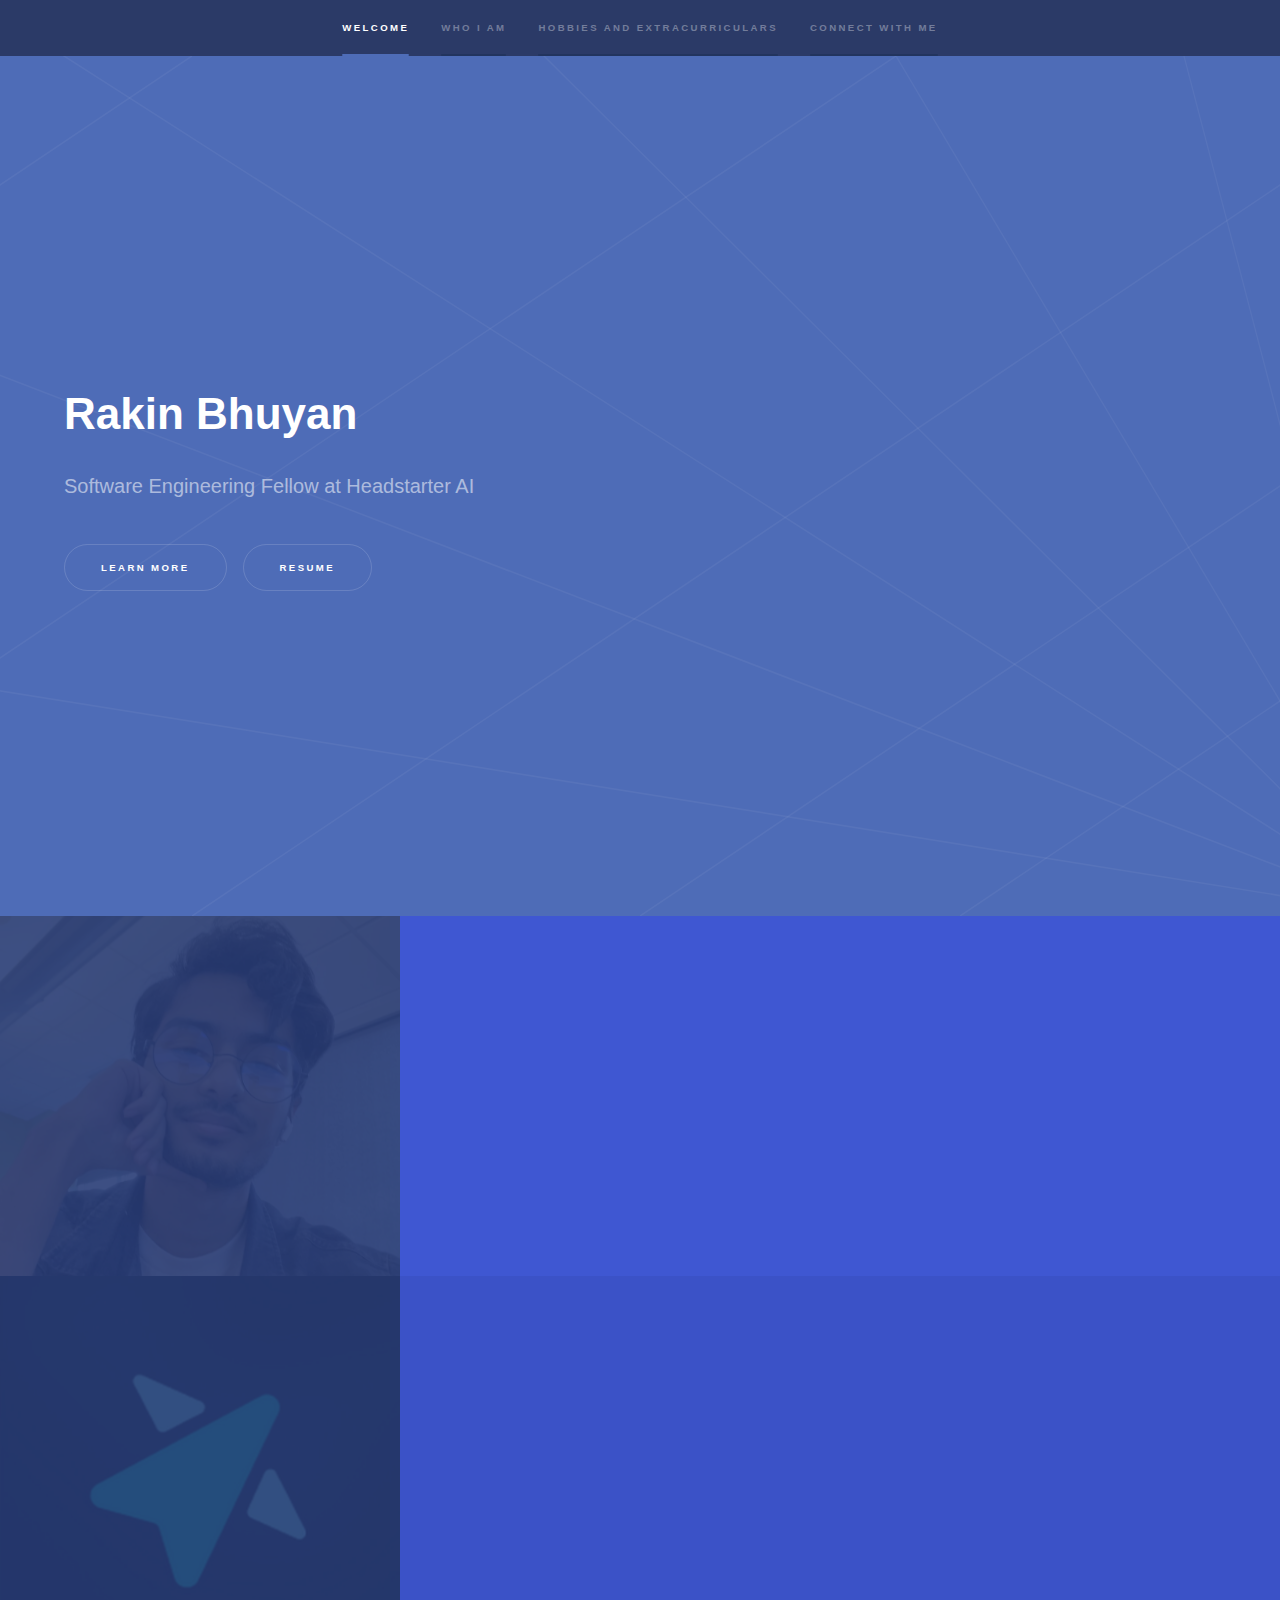
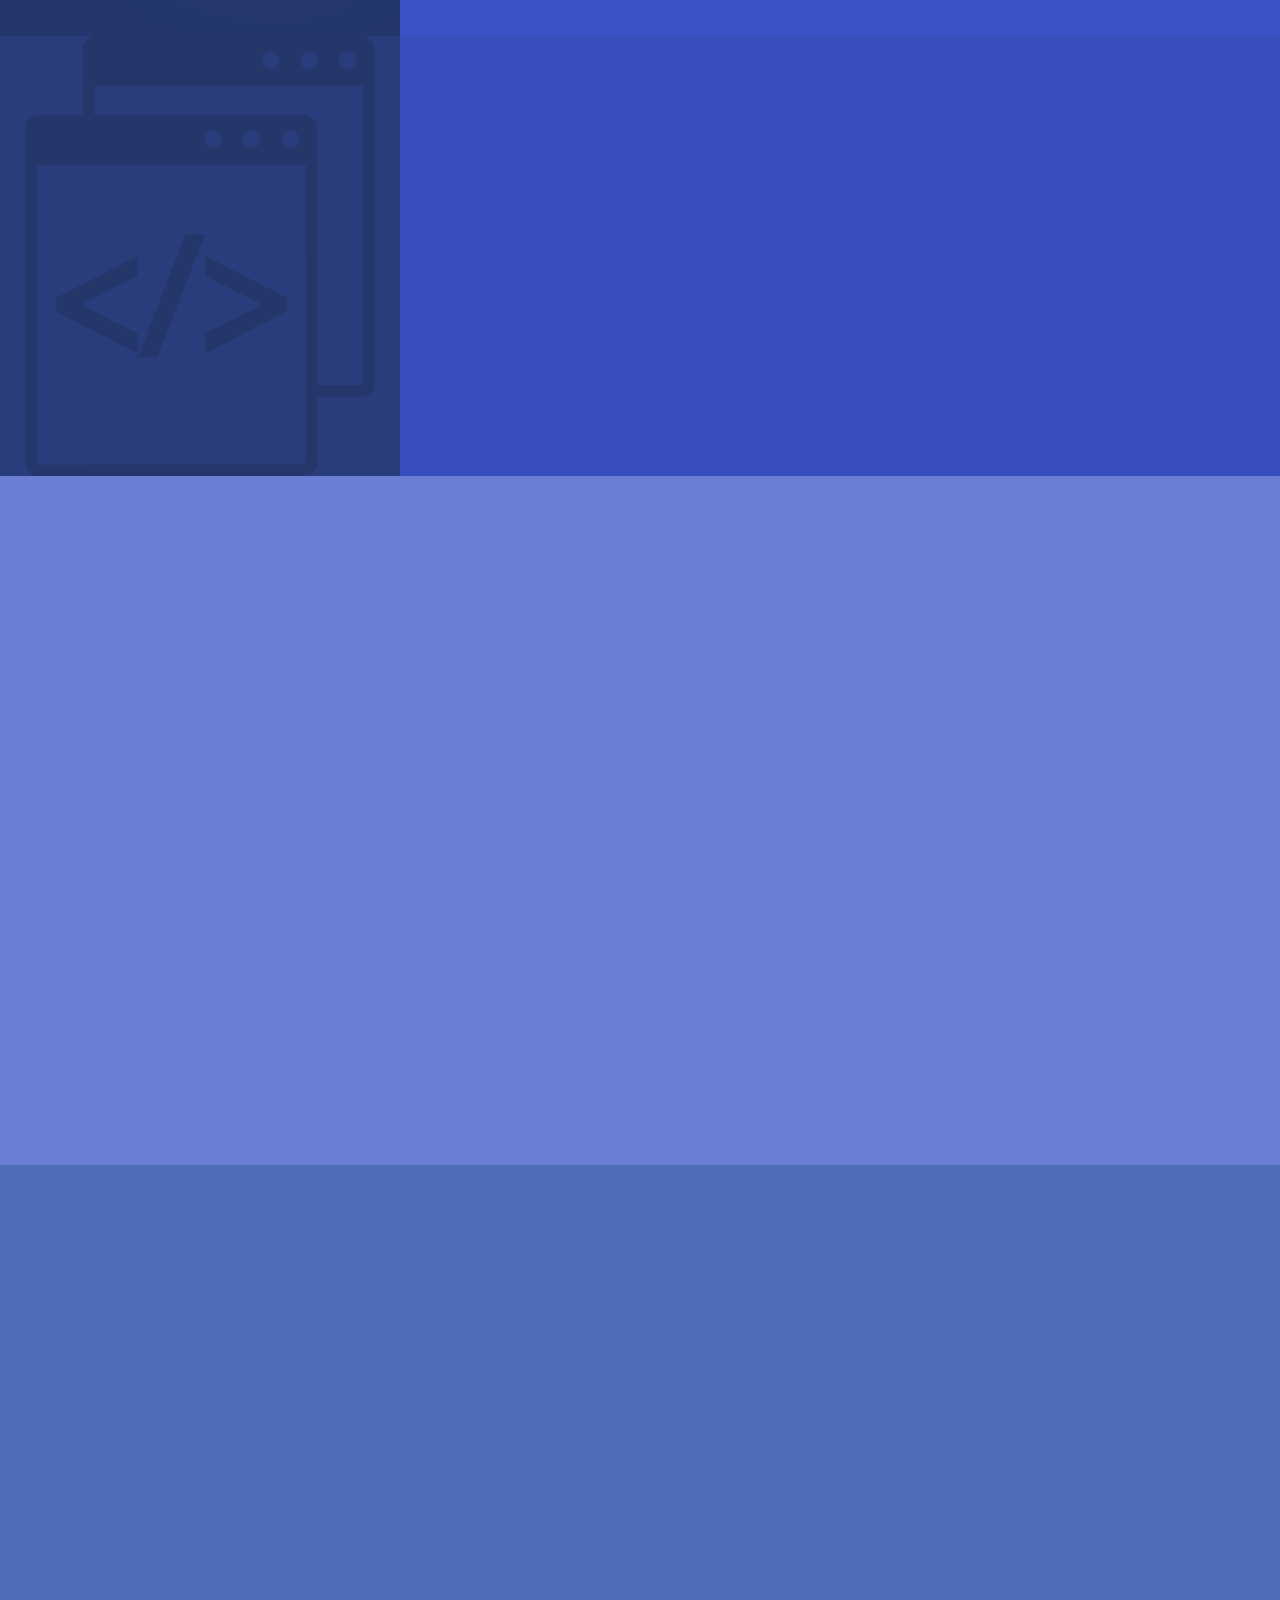
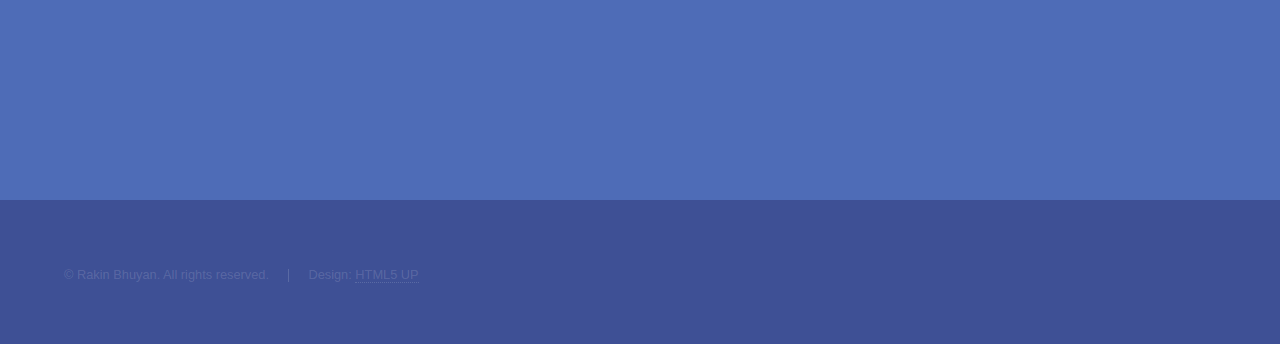
==== index.html @ 228405d5 "commit tools" ====
<!DOCTYPE HTML>
<!--
	Hyperspace by HTML5 UP
	html5up.net | @ajlkn
	Free for personal and commercial use under the CCA 3.0 license (html5up.net/license)
-->
<html>
	<head>
		<title>Rakin Bhuyan</title>
		<meta charset="utf-8" />
		<meta name="viewport" content="width=device-width, initial-scale=1, user-scalable=no" />
		<link rel="stylesheet" href="assets/css/main.css" />
		<noscript><link rel="stylesheet" href="assets/css/noscript.css" /></noscript>
	</head>
	<body class="is-preload">

		<!-- Sidebar -->
			<section id="sidebar">
				<div class="inner">
					<nav>
						<ul>
							<li><a href="#intro">Welcome</a></li>
							<li><a href="#one">Who I am</a></li>
							<li><a href="#two">Hobbies and Extracurriculars</a></li>
							<li><a href="#three">Connect with me</a></li>
						</ul>
					</nav>
				</div>
			</section>

		<!-- Wrapper -->
			<div id="wrapper">

				<!-- Intro -->
					<section id="intro" class="wrapper style1 fullscreen fade-up">
						<div class="inner">
							<h1>Rakin Bhuyan</h1>
							<p>Software Engineering Fellow at Headstarter AI</p>
							<ul class="actions">
								<li><a href="#one" class="button scrolly">Learn more</a></li>
								<li><a href="/assets/resume/Rakin A Bhuyan Resume.pdf" class="button" target="_blank">Resume</a></li>
							</ul>
						</div>
					</section>

				<!-- One -->
					<section id="one" class="wrapper style2 spotlights">
						<section>
							<a href="" class="image"><img src="images/pic01.jpg" alt="" data-position="center center" /></a>
							<div class="content">
								<div class="inner">
									<h2>Junior at the University of Alabama at Birmingham</h2>
									<p>A proud Blazer at UAB.</p>
									<ul class="actions">
										<li><a href="generic.html" class="button">Learn more</a></li>
									</ul>
								</div>
							</div>
						</section>
						<section>
							<a href="" class="image"><img src="images/pic02.jpg" alt="" data-position="top center" /></a>
							<div class="content">
								<div class="inner">
									<h2>Software Engineering Fellow at Headstarter AI</h2>
									<p>A fellowship where I am able to learn how to build my personal brand and let me build 5 AI based projects. By the end of the fellowship, I will have gotten at least 1000 users involved in my project.</p>
									<ul class="actions">
										<li><a href="generic.html" class="button">Learn more</a></li>
									</ul>
								</div>
							</div>
						</section>
						<section>
							<a href="" class="image"><img src="images/38787.png" alt="" data-position="top center" /></a>
							<div class="content">
								<div class="inner">
									<h2>Tools and Skills</h2>
									<p>Languages: Python, Java, Javascript, R, HTML, CSS, C</p>
									<p>Dev Tools: Github, Git, VSCode, BlueJ, Eclipse, Replit, Figma, Godaddy, Cloudflare, Firebase, Vite, Postman</p>
									<p>API's/Libraries: React.js, Next.js, Tensorflow, Pandas, Pytorch, Pygames</p>
									<ul class="actions">
										<li><a href="generic.html" class="button">Learn more</a></li>
									</ul>
								</div>
							</div>
						</section>
					</section>

				<!-- Two -->
					<section id="two" class="wrapper style3 fade-up">
						<div class="inner">
							<h2>Hobbies and Extracurriculars</h2>
							<div class="features">
								<section>
									<span class="icon solid major fa-code"></span>
									<h3>Association for Computer Machinery (ACM)</h3>
									<p>Joining this organization not only increased my network of people, but also gave rise to many oppurtunities at my university that I couldn't have gotten if I hadn't joined.</p>
								</section>
								<section>
									<span class="icon solid major fa-plane"></span>
									<h3>Around the World</h3>
									<p>I've been around the world. From California, to Kuwait in the Middle East. Travelling around the world is a wonderful experience. I was able to create so many cherrished memories</p>
								</section>
								<section>
									<span class="icon solid major fa-book"></span>
									<h3>Muslim Student Association (MSA)</h3>
									<p>Ever since I joined my university, I joined this club. It gave me a sense of security knowing that there is a community for my people. I was able to easily connect with my fellow muslims.</p>
								</section>
								<section>
									<span class="icon solid major fa-desktop"></span>
									<h3>Tech Enthusiast</h3>
									<p>I try to keep up to date to all tech related things. Whether it be the latest news or the newest gadgets I can learn about and get my hands on.</p>
								</section>
								
							</div>
						</div>
					</section>

				<!-- Three -->
					<section id="three" class="wrapper style1 fade-up">
						<div class="inner">
							<h2>Connect With Me!</h2>
							<p>Feel free to connect with me and shoot me a message. I am always welcome to talk to you. Who knows? We might work together someday.</p>
							<div class="split style1">
								<section>
									<form method="post" action="#">
										<div class="fields">
											<div class="field half">
												<label for="name">Name</label>
												<input type="text" name="name" id="name" />
											</div>
											<div class="field half">
												<label for="email">Email</label>
												<input type="text" name="email" id="email" />
											</div>
											<div class="field">
												<label for="message">Message</label>
												<textarea name="message" id="message" rows="5"></textarea>
											</div>
										</div>
										<ul class="actions">
											<li><a href="" id="sendEmailLink" class="button submit">Send Message</a></li>
										</ul>
									</form>
									<script>
										function sendEmail() {
											var name = document.getElementById('name').value;
											var email = document.getElementById('email').value;
											var message = document.getElementById('message').value;
										
											var mailtoLink = 'mailto:rakinabhuyan2004@gmail.com' +
												'?subject=' + encodeURIComponent('Message from ' + name) +
												'&body=' + encodeURIComponent('Name: ' + name + '\n' +
													'Email: ' + email + '\n\n' +
													'Message:\n' + message);
										
											var sendEmailLink = document.getElementById('sendEmailLink');
											sendEmailLink.setAttribute('href', mailtoLink);
											sendEmailLink.click();
										
											return false; // Prevent form submission
										}
										</script>
								</section>
								<section>
									<ul class="contact">
										<li>
											<h3>Email</h3>
											<a href="mailto:rakinabhuyan2004@gmail.com">rakinabhuyan2004@gmail.com</a>
										</li>
										<li>
											<h3>Phone</h3>
											<span>(315) 830-3946</span>
										</li>
										<li>
											<h3>Social</h3>
											<ul class="icons">
												<li><a href="https://github.com/RakinAB" class="icon brands fa-github"><span class="label">GitHub</span></a></li>
												<li><a href="https://www.instagram.com/rakin_ab/" class="icon brands fa-instagram"><span class="label">Instagram</span></a></li>
												<li><a href="www.linkedin.com/in/rakin-bhuyan-3a7b65241" class="icon brands fa-linkedin-in"><span class="label">LinkedIn</span></a></li>
											</ul>
										</li>
									</ul>
								</section>
							</div>
						</div>
					</section>

			</div>

		<!-- Footer -->
			<footer id="footer" class="wrapper style1-alt">
				<div class="inner">
					<ul class="menu">
						<li>&copy; Rakin Bhuyan. All rights reserved.</li><li>Design: <a href="http://html5up.net">HTML5 UP</a></li>
					</ul>
				</div>
			</footer>

		<!-- Scripts -->
			<script src="assets/js/jquery.min.js"></script>
			<script src="assets/js/jquery.scrollex.min.js"></script>
			<script src="assets/js/jquery.scrolly.min.js"></script>
			<script src="assets/js/browser.min.js"></script>
			<script src="assets/js/breakpoints.min.js"></script>
			<script src="assets/js/util.js"></script>
			<script src="assets/js/main.js"></script>

	</body>
</html>
---- assets/css/main.css ----
@import url(fontawesome-all.min.css);

/*
	Hyperspace by HTML5 UP
	html5up.net | @ajlkn
	Free for personal and commercial use under the CCA 3.0 license (html5up.net/license)
*/

html, body, div, span, applet, object,
iframe, h1, h2, h3, h4, h5, h6, p, blockquote,
pre, a, abbr, acronym, address, big, cite,
code, del, dfn, em, img, ins, kbd, q, s, samp,
small, strike, strong, sub, sup, tt, var, b,
u, i, center, dl, dt, dd, ol, ul, li, fieldset,
form, label, legend, table, caption, tbody,
tfoot, thead, tr, th, td, article, aside,
canvas, details, embed, figure, figcaption,
footer, header, hgroup, menu, nav, output, ruby,
section, summary, time, mark, audio, video {
	margin: 0;
	padding: 0;
	border: 0;
	font-size: 100%;
	font: inherit;
	vertical-align: baseline;}

article, aside, details, figcaption, figure,
footer, header, hgroup, menu, nav, section {
	display: block;}

body {
	line-height: 1;
}

ol, ul {
	list-style: none;
}

blockquote, q {
	quotes: none;
}

	blockquote:before, blockquote:after, q:before, q:after {
		content: '';
		content: none;
	}

table {
	border-collapse: collapse;
	border-spacing: 0;
}

body {
	-webkit-text-size-adjust: none;
}

mark {
	background-color: transparent;
	color: inherit;
}

input::-moz-focus-inner {
	border: 0;
	padding: 0;
}

input, select, textarea {
	-moz-appearance: none;
	-webkit-appearance: none;
	-ms-appearance: none;
	appearance: none;
}

/* Basic */

	@-ms-viewport {
		width: device-width;
	}

	body {
		-ms-overflow-style: scrollbar;
	}

	@media screen and (max-width: 480px) {

		html, body {
			min-width: 320px;
		}

	}

	html {
		box-sizing: border-box;
	}

	*, *:before, *:after {
		box-sizing: inherit;
	}

	body {
		background: #2b3a67;
	}

		body.is-preload *, body.is-preload *:before, body.is-preload *:after {
			-moz-animation: none !important;
			-webkit-animation: none !important;
			-ms-animation: none !important;
			animation: none !important;
			-moz-transition: none !important;
			-webkit-transition: none !important;
			-ms-transition: none !important;
			transition: none !important;
		}

/* Type */

	body, input, select, textarea {
		color: rgba(255, 255, 255, 0.55);
		font-family: Arial, Helvetica, sans-serif;
		font-size: 16.5pt;
		font-weight: normal;
		line-height: 1.75;
	}

		@media screen and (max-width: 1680px) {

			body, input, select, textarea {
				font-size: 13pt;
			}

		}

		@media screen and (max-width: 1280px) {

			body, input, select, textarea {
				font-size: 12pt;
			}

		}

		@media screen and (max-width: 360px) {

			body, input, select, textarea {
				font-size: 11pt;
			}

		}

	a {
		-moz-transition: color 0.2s ease, border-bottom-color 0.2s ease;
		-webkit-transition: color 0.2s ease, border-bottom-color 0.2s ease;
		-ms-transition: color 0.2s ease, border-bottom-color 0.2s ease;
		transition: color 0.2s ease, border-bottom-color 0.2s ease;
		border-bottom: dotted 1px rgba(255, 255, 255, 0.35);
		color: inherit;
		text-decoration: none;
	}

		a:hover {
			border-bottom-color: transparent;
			color: #ffffff;
		}

	strong, b {
		color: #ffffff;
		font-weight: bold;
	}

	em, i {
		font-style: italic;
	}

	p {
		margin: 0 0 2em 0;
	}

	h1, h2, h3, h4, h5, h6 {
		color: #ffffff;
		font-weight: bold;
		line-height: 1.5;
		margin: 0 0 0.5em 0;
	}

		h1 a, h2 a, h3 a, h4 a, h5 a, h6 a {
			color: inherit;
			text-decoration: none;
		}

	h1 {
		font-size: 2.75em;
	}

		h1.major {
			margin: 0 0 1.3em 0;
			position: relative;
			padding-bottom: 0.35em;
		}

			h1.major:after {
				background-image: -moz-linear-gradient(to right, #4e6cb7, #6b8ec7);
background-image: -webkit-linear-gradient(to right, #4e6cb7, #6b8ec7);
background-image: -ms-linear-gradient(to right, #4e6cb7, #6b8ec7);
background-image: linear-gradient(to right, #4e6cb7, #6b8ec7);

				-moz-transition: max-width 0.2s ease;
				-webkit-transition: max-width 0.2s ease;
				-ms-transition: max-width 0.2s ease;
				transition: max-width 0.2s ease;
				border-radius: 0.2em;
				bottom: 0;
				content: '';
				height: 0.05em;
				position: absolute;
				right: 0;
				width: 100%;
			}

	h2 {
		font-size: 1.75em;
	}

	h3 {
		font-size: 1.1em;
	}

	h4 {
		font-size: 1em;
	}

	h5 {
		font-size: 0.8em;
	}

	h6 {
		font-size: 0.6em;
	}

	@media screen and (max-width: 736px) {

		h1 {
			font-size: 2em;
		}

		h2 {
			font-size: 1.25em;
		}

		h3 {
			font-size: 1em;
		}

		h4 {
			font-size: 0.8em;
		}

		h5 {
			font-size: 0.6em;
		}

		h6 {
			font-size: 0.6em;
		}

	}

	sub {
		font-size: 0.8em;
		position: relative;
		top: 0.5em;
	}

	sup {
		font-size: 0.8em;
		position: relative;
		top: -0.5em;
	}

	blockquote {
		border-left: solid 4px rgba(255, 255, 255, 0.15);
		font-style: italic;
		margin: 0 0 2em 0;
		padding: 0.5em 0 0.5em 2em;
	}

	code {
		background: rgba(255, 255, 255, 0.05);
		border-radius: 0.25em;
		border: solid 1px rgba(255, 255, 255, 0.15);
		font-family: "Courier New", monospace;
		font-size: 0.9em;
		margin: 0 0.25em;
		padding: 0.25em 0.65em;
	}

	pre {
		-webkit-overflow-scrolling: touch;
		font-family: "Courier New", monospace;
		font-size: 0.9em;
		margin: 0 0 2em 0;
	}

		pre code {
			display: block;
			line-height: 1.75em;
			padding: 1em 1.5em;
			overflow-x: auto;
		}

	hr {
		border: 0;
		border-bottom: solid 1px rgba(255, 255, 255, 0.15);
		margin: 2em 0;
	}

		hr.major {
			margin: 3em 0;
		}

	.align-left {
		text-align: left;
	}

	.align-center {
		text-align: center;
	}

	.align-right {
		text-align: right;
	}

/* Row */

	.row {
		display: flex;
		flex-wrap: wrap;
		box-sizing: border-box;
		align-items: stretch;
	}

		.row > * {
			box-sizing: border-box;
		}

		.row.gtr-uniform > * > :last-child {
			margin-bottom: 0;
		}

		.row.aln-left {
			justify-content: flex-start;
		}

		.row.aln-center {
			justify-content: center;
		}

		.row.aln-right {
			justify-content: flex-end;
		}

		.row.aln-top {
			align-items: flex-start;
		}

		.row.aln-middle {
			align-items: center;
		}

		.row.aln-bottom {
			align-items: flex-end;
		}

		.row > .imp {
			order: -1;
		}

		.row > .col-1 {
			width: 8.33333%;
		}

		.row > .off-1 {
			margin-left: 8.33333%;
		}

		.row > .col-2 {
			width: 16.66667%;
		}

		.row > .off-2 {
			margin-left: 16.66667%;
		}

		.row > .col-3 {
			width: 25%;
		}

		.row > .off-3 {
			margin-left: 25%;
		}

		.row > .col-4 {
			width: 33.33333%;
		}

		.row > .off-4 {
			margin-left: 33.33333%;
		}

		.row > .col-5 {
			width: 41.66667%;
		}

		.row > .off-5 {
			margin-left: 41.66667%;
		}

		.row > .col-6 {
			width: 50%;
		}

		.row > .off-6 {
			margin-left: 50%;
		}

		.row > .col-7 {
			width: 58.33333%;
		}

		.row > .off-7 {
			margin-left: 58.33333%;
		}

		.row > .col-8 {
			width: 66.66667%;
		}

		.row > .off-8 {
			margin-left: 66.66667%;
		}

		.row > .col-9 {
			width: 75%;
		}

		.row > .off-9 {
			margin-left: 75%;
		}

		.row > .col-10 {
			width: 83.33333%;
		}

		.row > .off-10 {
			margin-left: 83.33333%;
		}

		.row > .col-11 {
			width: 91.66667%;
		}

		.row > .off-11 {
			margin-left: 91.66667%;
		}

		.row > .col-12 {
			width: 100%;
		}

		.row > .off-12 {
			margin-left: 100%;
		}

		.row.gtr-0 {
			margin-top: 0;
			margin-left: 0em;
		}

			.row.gtr-0 > * {
				padding: 0 0 0 0em;
			}

			.row.gtr-0.gtr-uniform {
				margin-top: 0em;
			}

				.row.gtr-0.gtr-uniform > * {
					padding-top: 0em;
				}

		.row.gtr-25 {
			margin-top: 0;
			margin-left: -0.375em;
		}

			.row.gtr-25 > * {
				padding: 0 0 0 0.375em;
			}

			.row.gtr-25.gtr-uniform {
				margin-top: -0.375em;
			}

				.row.gtr-25.gtr-uniform > * {
					padding-top: 0.375em;
				}

		.row.gtr-50 {
			margin-top: 0;
			margin-left: -0.75em;
		}

			.row.gtr-50 > * {
				padding: 0 0 0 0.75em;
			}

			.row.gtr-50.gtr-uniform {
				margin-top: -0.75em;
			}

				.row.gtr-50.gtr-uniform > * {
					padding-top: 0.75em;
				}

		.row {
			margin-top: 0;
			margin-left: -1.5em;
		}

			.row > * {
				padding: 0 0 0 1.5em;
			}

			.row.gtr-uniform {
				margin-top: -1.5em;
			}

				.row.gtr-uniform > * {
					padding-top: 1.5em;
				}

		.row.gtr-150 {
			margin-top: 0;
			margin-left: -2.25em;
		}

			.row.gtr-150 > * {
				padding: 0 0 0 2.25em;
			}

			.row.gtr-150.gtr-uniform {
				margin-top: -2.25em;
			}

				.row.gtr-150.gtr-uniform > * {
					padding-top: 2.25em;
				}

		.row.gtr-200 {
			margin-top: 0;
			margin-left: -3em;
		}

			.row.gtr-200 > * {
				padding: 0 0 0 3em;
			}

			.row.gtr-200.gtr-uniform {
				margin-top: -3em;
			}

				.row.gtr-200.gtr-uniform > * {
					padding-top: 3em;
				}

		@media screen and (max-width: 1680px) {

			.row {
				display: flex;
				flex-wrap: wrap;
				box-sizing: border-box;
				align-items: stretch;
			}

				.row > * {
					box-sizing: border-box;
				}

				.row.gtr-uniform > * > :last-child {
					margin-bottom: 0;
				}

				.row.aln-left {
					justify-content: flex-start;
				}

				.row.aln-center {
					justify-content: center;
				}

				.row.aln-right {
					justify-content: flex-end;
				}

				.row.aln-top {
					align-items: flex-start;
				}

				.row.aln-middle {
					align-items: center;
				}

				.row.aln-bottom {
					align-items: flex-end;
				}

				.row > .imp-xlarge {
					order: -1;
				}

				.row > .col-1-xlarge {
					width: 8.33333%;
				}

				.row > .off-1-xlarge {
					margin-left: 8.33333%;
				}

				.row > .col-2-xlarge {
					width: 16.66667%;
				}

				.row > .off-2-xlarge {
					margin-left: 16.66667%;
				}

				.row > .col-3-xlarge {
					width: 25%;
				}

				.row > .off-3-xlarge {
					margin-left: 25%;
				}

				.row > .col-4-xlarge {
					width: 33.33333%;
				}

				.row > .off-4-xlarge {
					margin-left: 33.33333%;
				}

				.row > .col-5-xlarge {
					width: 41.66667%;
				}

				.row > .off-5-xlarge {
					margin-left: 41.66667%;
				}

				.row > .col-6-xlarge {
					width: 50%;
				}

				.row > .off-6-xlarge {
					margin-left: 50%;
				}

				.row > .col-7-xlarge {
					width: 58.33333%;
				}

				.row > .off-7-xlarge {
					margin-left: 58.33333%;
				}

				.row > .col-8-xlarge {
					width: 66.66667%;
				}

				.row > .off-8-xlarge {
					margin-left: 66.66667%;
				}

				.row > .col-9-xlarge {
					width: 75%;
				}

				.row > .off-9-xlarge {
					margin-left: 75%;
				}

				.row > .col-10-xlarge {
					width: 83.33333%;
				}

				.row > .off-10-xlarge {
					margin-left: 83.33333%;
				}

				.row > .col-11-xlarge {
					width: 91.66667%;
				}

				.row > .off-11-xlarge {
					margin-left: 91.66667%;
				}

				.row > .col-12-xlarge {
					width: 100%;
				}

				.row > .off-12-xlarge {
					margin-left: 100%;
				}

				.row.gtr-0 {
					margin-top: 0;
					margin-left: 0em;
				}

					.row.gtr-0 > * {
						padding: 0 0 0 0em;
					}

					.row.gtr-0.gtr-uniform {
						margin-top: 0em;
					}

						.row.gtr-0.gtr-uniform > * {
							padding-top: 0em;
						}

				.row.gtr-25 {
					margin-top: 0;
					margin-left: -0.375em;
				}

					.row.gtr-25 > * {
						padding: 0 0 0 0.375em;
					}

					.row.gtr-25.gtr-uniform {
						margin-top: -0.375em;
					}

						.row.gtr-25.gtr-uniform > * {
							padding-top: 0.375em;
						}

				.row.gtr-50 {
					margin-top: 0;
					margin-left: -0.75em;
				}

					.row.gtr-50 > * {
						padding: 0 0 0 0.75em;
					}

					.row.gtr-50.gtr-uniform {
						margin-top: -0.75em;
					}

						.row.gtr-50.gtr-uniform > * {
							padding-top: 0.75em;
						}

				.row {
					margin-top: 0;
					margin-left: -1.5em;
				}

					.row > * {
						padding: 0 0 0 1.5em;
					}

					.row.gtr-uniform {
						margin-top: -1.5em;
					}

						.row.gtr-uniform > * {
							padding-top: 1.5em;
						}

				.row.gtr-150 {
					margin-top: 0;
					margin-left: -2.25em;
				}

					.row.gtr-150 > * {
						padding: 0 0 0 2.25em;
					}

					.row.gtr-150.gtr-uniform {
						margin-top: -2.25em;
					}

						.row.gtr-150.gtr-uniform > * {
							padding-top: 2.25em;
						}

				.row.gtr-200 {
					margin-top: 0;
					margin-left: -3em;
				}

					.row.gtr-200 > * {
						padding: 0 0 0 3em;
					}

					.row.gtr-200.gtr-uniform {
						margin-top: -3em;
					}

						.row.gtr-200.gtr-uniform > * {
							padding-top: 3em;
						}

		}

		@media screen and (max-width: 1280px) {

			.row {
				display: flex;
				flex-wrap: wrap;
				box-sizing: border-box;
				align-items: stretch;
			}

				.row > * {
					box-sizing: border-box;
				}

				.row.gtr-uniform > * > :last-child {
					margin-bottom: 0;
				}

				.row.aln-left {
					justify-content: flex-start;
				}

				.row.aln-center {
					justify-content: center;
				}

				.row.aln-right {
					justify-content: flex-end;
				}

				.row.aln-top {
					align-items: flex-start;
				}

				.row.aln-middle {
					align-items: center;
				}

				.row.aln-bottom {
					align-items: flex-end;
				}

				.row > .imp-large {
					order: -1;
				}

				.row > .col-1-large {
					width: 8.33333%;
				}

				.row > .off-1-large {
					margin-left: 8.33333%;
				}

				.row > .col-2-large {
					width: 16.66667%;
				}

				.row > .off-2-large {
					margin-left: 16.66667%;
				}

				.row > .col-3-large {
					width: 25%;
				}

				.row > .off-3-large {
					margin-left: 25%;
				}

				.row > .col-4-large {
					width: 33.33333%;
				}

				.row > .off-4-large {
					margin-left: 33.33333%;
				}

				.row > .col-5-large {
					width: 41.66667%;
				}

				.row > .off-5-large {
					margin-left: 41.66667%;
				}

				.row > .col-6-large {
					width: 50%;
				}

				.row > .off-6-large {
					margin-left: 50%;
				}

				.row > .col-7-large {
					width: 58.33333%;
				}

				.row > .off-7-large {
					margin-left: 58.33333%;
				}

				.row > .col-8-large {
					width: 66.66667%;
				}

				.row > .off-8-large {
					margin-left: 66.66667%;
				}

				.row > .col-9-large {
					width: 75%;
				}

				.row > .off-9-large {
					margin-left: 75%;
				}

				.row > .col-10-large {
					width: 83.33333%;
				}

				.row > .off-10-large {
					margin-left: 83.33333%;
				}

				.row > .col-11-large {
					width: 91.66667%;
				}

				.row > .off-11-large {
					margin-left: 91.66667%;
				}

				.row > .col-12-large {
					width: 100%;
				}

				.row > .off-12-large {
					margin-left: 100%;
				}

				.row.gtr-0 {
					margin-top: 0;
					margin-left: 0em;
				}

					.row.gtr-0 > * {
						padding: 0 0 0 0em;
					}

					.row.gtr-0.gtr-uniform {
						margin-top: 0em;
					}

						.row.gtr-0.gtr-uniform > * {
							padding-top: 0em;
						}

				.row.gtr-25 {
					margin-top: 0;
					margin-left: -0.375em;
				}

					.row.gtr-25 > * {
						padding: 0 0 0 0.375em;
					}

					.row.gtr-25.gtr-uniform {
						margin-top: -0.375em;
					}

						.row.gtr-25.gtr-uniform > * {
							padding-top: 0.375em;
						}

				.row.gtr-50 {
					margin-top: 0;
					margin-left: -0.75em;
				}

					.row.gtr-50 > * {
						padding: 0 0 0 0.75em;
					}

					.row.gtr-50.gtr-uniform {
						margin-top: -0.75em;
					}

						.row.gtr-50.gtr-uniform > * {
							padding-top: 0.75em;
						}

				.row {
					margin-top: 0;
					margin-left: -1.5em;
				}

					.row > * {
						padding: 0 0 0 1.5em;
					}

					.row.gtr-uniform {
						margin-top: -1.5em;
					}

						.row.gtr-uniform > * {
							padding-top: 1.5em;
						}

				.row.gtr-150 {
					margin-top: 0;
					margin-left: -2.25em;
				}

					.row.gtr-150 > * {
						padding: 0 0 0 2.25em;
					}

					.row.gtr-150.gtr-uniform {
						margin-top: -2.25em;
					}

						.row.gtr-150.gtr-uniform > * {
							padding-top: 2.25em;
						}

				.row.gtr-200 {
					margin-top: 0;
					margin-left: -3em;
				}

					.row.gtr-200 > * {
						padding: 0 0 0 3em;
					}

					.row.gtr-200.gtr-uniform {
						margin-top: -3em;
					}

						.row.gtr-200.gtr-uniform > * {
							padding-top: 3em;
						}

		}

		@media screen and (max-width: 980px) {

			.row {
				display: flex;
				flex-wrap: wrap;
				box-sizing: border-box;
				align-items: stretch;
			}

				.row > * {
					box-sizing: border-box;
				}

				.row.gtr-uniform > * > :last-child {
					margin-bottom: 0;
				}

				.row.aln-left {
					justify-content: flex-start;
				}

				.row.aln-center {
					justify-content: center;
				}

				.row.aln-right {
					justify-content: flex-end;
				}

				.row.aln-top {
					align-items: flex-start;
				}

				.row.aln-middle {
					align-items: center;
				}

				.row.aln-bottom {
					align-items: flex-end;
				}

				.row > .imp-medium {
					order: -1;
				}

				.row > .col-1-medium {
					width: 8.33333%;
				}

				.row > .off-1-medium {
					margin-left: 8.33333%;
				}

				.row > .col-2-medium {
					width: 16.66667%;
				}

				.row > .off-2-medium {
					margin-left: 16.66667%;
				}

				.row > .col-3-medium {
					width: 25%;
				}

				.row > .off-3-medium {
					margin-left: 25%;
				}

				.row > .col-4-medium {
					width: 33.33333%;
				}

				.row > .off-4-medium {
					margin-left: 33.33333%;
				}

				.row > .col-5-medium {
					width: 41.66667%;
				}

				.row > .off-5-medium {
					margin-left: 41.66667%;
				}

				.row > .col-6-medium {
					width: 50%;
				}

				.row > .off-6-medium {
					margin-left: 50%;
				}

				.row > .col-7-medium {
					width: 58.33333%;
				}

				.row > .off-7-medium {
					margin-left: 58.33333%;
				}

				.row > .col-8-medium {
					width: 66.66667%;
				}

				.row > .off-8-medium {
					margin-left: 66.66667%;
				}

				.row > .col-9-medium {
					width: 75%;
				}

				.row > .off-9-medium {
					margin-left: 75%;
				}

				.row > .col-10-medium {
					width: 83.33333%;
				}

				.row > .off-10-medium {
					margin-left: 83.33333%;
				}

				.row > .col-11-medium {
					width: 91.66667%;
				}

				.row > .off-11-medium {
					margin-left: 91.66667%;
				}

				.row > .col-12-medium {
					width: 100%;
				}

				.row > .off-12-medium {
					margin-left: 100%;
				}

				.row.gtr-0 {
					margin-top: 0;
					margin-left: 0em;
				}

					.row.gtr-0 > * {
						padding: 0 0 0 0em;
					}

					.row.gtr-0.gtr-uniform {
						margin-top: 0em;
					}

						.row.gtr-0.gtr-uniform > * {
							padding-top: 0em;
						}

				.row.gtr-25 {
					margin-top: 0;
					margin-left: -0.375em;
				}

					.row.gtr-25 > * {
						padding: 0 0 0 0.375em;
					}

					.row.gtr-25.gtr-uniform {
						margin-top: -0.375em;
					}

						.row.gtr-25.gtr-uniform > * {
							padding-top: 0.375em;
						}

				.row.gtr-50 {
					margin-top: 0;
					margin-left: -0.75em;
				}

					.row.gtr-50 > * {
						padding: 0 0 0 0.75em;
					}

					.row.gtr-50.gtr-uniform {
						margin-top: -0.75em;
					}

						.row.gtr-50.gtr-uniform > * {
							padding-top: 0.75em;
						}

				.row {
					margin-top: 0;
					margin-left: -1.5em;
				}

					.row > * {
						padding: 0 0 0 1.5em;
					}

					.row.gtr-uniform {
						margin-top: -1.5em;
					}

						.row.gtr-uniform > * {
							padding-top: 1.5em;
						}

				.row.gtr-150 {
					margin-top: 0;
					margin-left: -2.25em;
				}

					.row.gtr-150 > * {
						padding: 0 0 0 2.25em;
					}

					.row.gtr-150.gtr-uniform {
						margin-top: -2.25em;
					}

						.row.gtr-150.gtr-uniform > * {
							padding-top: 2.25em;
						}

				.row.gtr-200 {
					margin-top: 0;
					margin-left: -3em;
				}

					.row.gtr-200 > * {
						padding: 0 0 0 3em;
					}

					.row.gtr-200.gtr-uniform {
						margin-top: -3em;
					}

						.row.gtr-200.gtr-uniform > * {
							padding-top: 3em;
						}

		}

		@media screen and (max-width: 736px) {

			.row {
				display: flex;
				flex-wrap: wrap;
				box-sizing: border-box;
				align-items: stretch;
			}

				.row > * {
					box-sizing: border-box;
				}

				.row.gtr-uniform > * > :last-child {
					margin-bottom: 0;
				}

				.row.aln-left {
					justify-content: flex-start;
				}

				.row.aln-center {
					justify-content: center;
				}

				.row.aln-right {
					justify-content: flex-end;
				}

				.row.aln-top {
					align-items: flex-start;
				}

				.row.aln-middle {
					align-items: center;
				}

				.row.aln-bottom {
					align-items: flex-end;
				}

				.row > .imp-small {
					order: -1;
				}

				.row > .col-1-small {
					width: 8.33333%;
				}

				.row > .off-1-small {
					margin-left: 8.33333%;
				}

				.row > .col-2-small {
					width: 16.66667%;
				}

				.row > .off-2-small {
					margin-left: 16.66667%;
				}

				.row > .col-3-small {
					width: 25%;
				}

				.row > .off-3-small {
					margin-left: 25%;
				}

				.row > .col-4-small {
					width: 33.33333%;
				}

				.row > .off-4-small {
					margin-left: 33.33333%;
				}

				.row > .col-5-small {
					width: 41.66667%;
				}

				.row > .off-5-small {
					margin-left: 41.66667%;
				}

				.row > .col-6-small {
					width: 50%;
				}

				.row > .off-6-small {
					margin-left: 50%;
				}

				.row > .col-7-small {
					width: 58.33333%;
				}

				.row > .off-7-small {
					margin-left: 58.33333%;
				}

				.row > .col-8-small {
					width: 66.66667%;
				}

				.row > .off-8-small {
					margin-left: 66.66667%;
				}

				.row > .col-9-small {
					width: 75%;
				}

				.row > .off-9-small {
					margin-left: 75%;
				}

				.row > .col-10-small {
					width: 83.33333%;
				}

				.row > .off-10-small {
					margin-left: 83.33333%;
				}

				.row > .col-11-small {
					width: 91.66667%;
				}

				.row > .off-11-small {
					margin-left: 91.66667%;
				}

				.row > .col-12-small {
					width: 100%;
				}

				.row > .off-12-small {
					margin-left: 100%;
				}

				.row.gtr-0 {
					margin-top: 0;
					margin-left: 0em;
				}

					.row.gtr-0 > * {
						padding: 0 0 0 0em;
					}

					.row.gtr-0.gtr-uniform {
						margin-top: 0em;
					}

						.row.gtr-0.gtr-uniform > * {
							padding-top: 0em;
						}

				.row.gtr-25 {
					margin-top: 0;
					margin-left: -0.375em;
				}

					.row.gtr-25 > * {
						padding: 0 0 0 0.375em;
					}

					.row.gtr-25.gtr-uniform {
						margin-top: -0.375em;
					}

						.row.gtr-25.gtr-uniform > * {
							padding-top: 0.375em;
						}

				.row.gtr-50 {
					margin-top: 0;
					margin-left: -0.75em;
				}

					.row.gtr-50 > * {
						padding: 0 0 0 0.75em;
					}

					.row.gtr-50.gtr-uniform {
						margin-top: -0.75em;
					}

						.row.gtr-50.gtr-uniform > * {
							padding-top: 0.75em;
						}

				.row {
					margin-top: 0;
					margin-left: -1.5em;
				}

					.row > * {
						padding: 0 0 0 1.5em;
					}

					.row.gtr-uniform {
						margin-top: -1.5em;
					}

						.row.gtr-uniform > * {
							padding-top: 1.5em;
						}

				.row.gtr-150 {
					margin-top: 0;
					margin-left: -2.25em;
				}

					.row.gtr-150 > * {
						padding: 0 0 0 2.25em;
					}

					.row.gtr-150.gtr-uniform {
						margin-top: -2.25em;
					}

						.row.gtr-150.gtr-uniform > * {
							padding-top: 2.25em;
						}

				.row.gtr-200 {
					margin-top: 0;
					margin-left: -3em;
				}

					.row.gtr-200 > * {
						padding: 0 0 0 3em;
					}

					.row.gtr-200.gtr-uniform {
						margin-top: -3em;
					}

						.row.gtr-200.gtr-uniform > * {
							padding-top: 3em;
						}

		}

		@media screen and (max-width: 480px) {

			.row {
				display: flex;
				flex-wrap: wrap;
				box-sizing: border-box;
				align-items: stretch;
			}

				.row > * {
					box-sizing: border-box;
				}

				.row.gtr-uniform > * > :last-child {
					margin-bottom: 0;
				}

				.row.aln-left {
					justify-content: flex-start;
				}

				.row.aln-center {
					justify-content: center;
				}

				.row.aln-right {
					justify-content: flex-end;
				}

				.row.aln-top {
					align-items: flex-start;
				}

				.row.aln-middle {
					align-items: center;
				}

				.row.aln-bottom {
					align-items: flex-end;
				}

				.row > .imp-xsmall {
					order: -1;
				}

				.row > .col-1-xsmall {
					width: 8.33333%;
				}

				.row > .off-1-xsmall {
					margin-left: 8.33333%;
				}

				.row > .col-2-xsmall {
					width: 16.66667%;
				}

				.row > .off-2-xsmall {
					margin-left: 16.66667%;
				}

				.row > .col-3-xsmall {
					width: 25%;
				}

				.row > .off-3-xsmall {
					margin-left: 25%;
				}

				.row > .col-4-xsmall {
					width: 33.33333%;
				}

				.row > .off-4-xsmall {
					margin-left: 33.33333%;
				}

				.row > .col-5-xsmall {
					width: 41.66667%;
				}

				.row > .off-5-xsmall {
					margin-left: 41.66667%;
				}

				.row > .col-6-xsmall {
					width: 50%;
				}

				.row > .off-6-xsmall {
					margin-left: 50%;
				}

				.row > .col-7-xsmall {
					width: 58.33333%;
				}

				.row > .off-7-xsmall {
					margin-left: 58.33333%;
				}

				.row > .col-8-xsmall {
					width: 66.66667%;
				}

				.row > .off-8-xsmall {
					margin-left: 66.66667%;
				}

				.row > .col-9-xsmall {
					width: 75%;
				}

				.row > .off-9-xsmall {
					margin-left: 75%;
				}

				.row > .col-10-xsmall {
					width: 83.33333%;
				}

				.row > .off-10-xsmall {
					margin-left: 83.33333%;
				}

				.row > .col-11-xsmall {
					width: 91.66667%;
				}

				.row > .off-11-xsmall {
					margin-left: 91.66667%;
				}

				.row > .col-12-xsmall {
					width: 100%;
				}

				.row > .off-12-xsmall {
					margin-left: 100%;
				}

				.row.gtr-0 {
					margin-top: 0;
					margin-left: 0em;
				}

					.row.gtr-0 > * {
						padding: 0 0 0 0em;
					}

					.row.gtr-0.gtr-uniform {
						margin-top: 0em;
					}

						.row.gtr-0.gtr-uniform > * {
							padding-top: 0em;
						}

				.row.gtr-25 {
					margin-top: 0;
					margin-left: -0.375em;
				}

					.row.gtr-25 > * {
						padding: 0 0 0 0.375em;
					}

					.row.gtr-25.gtr-uniform {
						margin-top: -0.375em;
					}

						.row.gtr-25.gtr-uniform > * {
							padding-top: 0.375em;
						}

				.row.gtr-50 {
					margin-top: 0;
					margin-left: -0.75em;
				}

					.row.gtr-50 > * {
						padding: 0 0 0 0.75em;
					}

					.row.gtr-50.gtr-uniform {
						margin-top: -0.75em;
					}

						.row.gtr-50.gtr-uniform > * {
							padding-top: 0.75em;
						}

				.row {
					margin-top: 0;
					margin-left: -1.5em;
				}

					.row > * {
						padding: 0 0 0 1.5em;
					}

					.row.gtr-uniform {
						margin-top: -1.5em;
					}

						.row.gtr-uniform > * {
							padding-top: 1.5em;
						}

				.row.gtr-150 {
					margin-top: 0;
					margin-left: -2.25em;
				}

					.row.gtr-150 > * {
						padding: 0 0 0 2.25em;
					}

					.row.gtr-150.gtr-uniform {
						margin-top: -2.25em;
					}

						.row.gtr-150.gtr-uniform > * {
							padding-top: 2.25em;
						}

				.row.gtr-200 {
					margin-top: 0;
					margin-left: -3em;
				}

					.row.gtr-200 > * {
						padding: 0 0 0 3em;
					}

					.row.gtr-200.gtr-uniform {
						margin-top: -3em;
					}

						.row.gtr-200.gtr-uniform > * {
							padding-top: 3em;
						}

		}

/* Box */

	.box {
		border-radius: 0.25em;
		border: solid 1px rgba(255, 255, 255, 0.15);
		margin-bottom: 2em;
		padding: 1.5em;
	}

		.box > :last-child,
		.box > :last-child > :last-child,
		.box > :last-child > :last-child > :last-child {
			margin-bottom: 0;
		}

		.box.alt {
			border: 0;
			border-radius: 0;
			padding: 0;
		}

/* Button */

	input[type="submit"],
	input[type="reset"],
	input[type="button"],
	button,
	.button {
		-moz-appearance: none;
		-webkit-appearance: none;
		-ms-appearance: none;
		appearance: none;
		-moz-transition: border-color 0.2s ease;
		-webkit-transition: border-color 0.2s ease;
		-ms-transition: border-color 0.2s ease;
		transition: border-color 0.2s ease;
		background-color: transparent;
		border: solid 1px !important;
		border-color: rgba(255, 255, 255, 0.15) !important;
		border-radius: 3em;
		color: #ffffff !important;
		cursor: pointer;
		display: inline-block;
		font-size: 0.6em;
		font-weight: bold;
		height: calc(4.75em + 2px);
		letter-spacing: 0.25em;
		line-height: 4.75em;
		outline: 0;
		padding: 0 3.75em;
		position: relative;
		text-align: center;
		text-decoration: none;
		text-transform: uppercase;
		white-space: nowrap;
	}

		input[type="submit"]:after,
		input[type="reset"]:after,
		input[type="button"]:after,
		button:after,
		.button:after {
			-moz-transform: scale(0.25);
			-webkit-transform: scale(0.25);
			-ms-transform: scale(0.25);
			transform: scale(0.25);
			pointer-events: none;
			-moz-transition: opacity 0.2s ease, -moz-transform 0.2s ease;
			-webkit-transition: opacity 0.2s ease, -webkit-transform 0.2s ease;
			-ms-transition: opacity 0.2s ease, -ms-transform 0.2s ease;
			transition: opacity 0.2s ease, transform 0.2s ease;
			background: #ffffff;
			border-radius: 3em;
			content: '';
			height: 100%;
			left: 0;
			opacity: 0;
			position: absolute;
			top: 0;
			width: 100%;
		}

		input[type="submit"].icon:before,
		input[type="reset"].icon:before,
		input[type="button"].icon:before,
		button.icon:before,
		.button.icon:before {
			margin-right: 0.75em;
		}

		input[type="submit"].fit,
		input[type="reset"].fit,
		input[type="button"].fit,
		button.fit,
		.button.fit {
			width: 100%;
		}

		input[type="submit"].small,
		input[type="reset"].small,
		input[type="button"].small,
		button.small,
		.button.small {
			font-size: 0.4em;
		}

		input[type="submit"].large,
		input[type="reset"].large,
		input[type="button"].large,
		button.large,
		.button.large {
			font-size: 0.8em;
		}

		input[type="submit"].primary,
		input[type="reset"].primary,
		input[type="button"].primary,
		button.primary,
		.button.primary {
			background-color: #ffffff;
			color: #2b3a67 !important;
		}

			input[type="submit"].primary:after,
			input[type="reset"].primary:after,
			input[type="button"].primary:after,
			button.primary:after,
			.button.primary:after {
				display: none;
			}

		input[type="submit"].disabled, input[type="submit"]:disabled,
		input[type="reset"].disabled,
		input[type="reset"]:disabled,
		input[type="button"].disabled,
		input[type="button"]:disabled,
		button.disabled,
		button:disabled,
		.button.disabled,
		.button:disabled {
			cursor: default;
			opacity: 0.5;
			pointer-events: none;
		}

		input[type="submit"]:hover,
		input[type="reset"]:hover,
		input[type="button"]:hover,
		button:hover,
		.button:hover {
			border-color: rgba(255, 255, 255, 0.55) !important;
		}

			input[type="submit"]:hover:after,
			input[type="reset"]:hover:after,
			input[type="button"]:hover:after,
			button:hover:after,
			.button:hover:after {
				opacity: 0.05;
				-moz-transform: scale(1);
				-webkit-transform: scale(1);
				-ms-transform: scale(1);
				transform: scale(1);
			}

			input[type="submit"]:hover:active,
			input[type="reset"]:hover:active,
			input[type="button"]:hover:active,
			button:hover:active,
			.button:hover:active {
				border-color: #ffffff !important;
			}

				input[type="submit"]:hover:active:after,
				input[type="reset"]:hover:active:after,
				input[type="button"]:hover:active:after,
				button:hover:active:after,
				.button:hover:active:after {
					opacity: 0.1;
				}

/* Features */

	.features {
		display: -moz-flex;
		display: -webkit-flex;
		display: -ms-flex;
		display: flex;
		-moz-flex-wrap: wrap;
		-webkit-flex-wrap: wrap;
		-ms-flex-wrap: wrap;
		flex-wrap: wrap;
		border-radius: 0.25em;
		border: solid 1px rgba(255, 255, 255, 0.15);
		background: rgba(255, 255, 255, 0.05);
		margin: 0 0 2em 0;
	}

		.features section {
			padding: 3.5em 3em 1em 7em ;
			width: 50%;
			border-top: solid 1px rgba(255, 255, 255, 0.15);
			position: relative;
		}

			.features section:nth-child(-n + 2) {
				border-top-width: 0;
			}

			.features section:nth-child(2n) {
				border-left: solid 1px rgba(255, 255, 255, 0.15);
			}

			.features section .icon {
				-moz-transition: opacity 0.5s ease, -moz-transform 0.5s ease;
				-webkit-transition: opacity 0.5s ease, -webkit-transform 0.5s ease;
				-ms-transition: opacity 0.5s ease, -ms-transform 0.5s ease;
				transition: opacity 0.5s ease, transform 0.5s ease;
				-moz-transition-delay: 1s;
				-webkit-transition-delay: 1s;
				-ms-transition-delay: 1s;
				transition-delay: 1s;
				-moz-transform: scale(1);
				-webkit-transform: scale(1);
				-ms-transform: scale(1);
				transform: scale(1);
				position: absolute;
				left: 3em;
				top: 3em;
				opacity: 1;
			}

			.features section:nth-child(1) .icon {
				-moz-transition-delay: 0.15s;
				-webkit-transition-delay: 0.15s;
				-ms-transition-delay: 0.15s;
				transition-delay: 0.15s;
			}

			.features section:nth-child(2) .icon {
				-moz-transition-delay: 0.3s;
				-webkit-transition-delay: 0.3s;
				-ms-transition-delay: 0.3s;
				transition-delay: 0.3s;
			}

			.features section:nth-child(3) .icon {
				-moz-transition-delay: 0.45s;
				-webkit-transition-delay: 0.45s;
				-ms-transition-delay: 0.45s;
				transition-delay: 0.45s;
			}

			.features section:nth-child(4) .icon {
				-moz-transition-delay: 0.6s;
				-webkit-transition-delay: 0.6s;
				-ms-transition-delay: 0.6s;
				transition-delay: 0.6s;
			}

			.features section:nth-child(5) .icon {
				-moz-transition-delay: 0.75s;
				-webkit-transition-delay: 0.75s;
				-ms-transition-delay: 0.75s;
				transition-delay: 0.75s;
			}

			.features section:nth-child(6) .icon {
				-moz-transition-delay: 0.9s;
				-webkit-transition-delay: 0.9s;
				-ms-transition-delay: 0.9s;
				transition-delay: 0.9s;
			}

			.features section:nth-child(7) .icon {
				-moz-transition-delay: 1.05s;
				-webkit-transition-delay: 1.05s;
				-ms-transition-delay: 1.05s;
				transition-delay: 1.05s;
			}

			.features section:nth-child(8) .icon {
				-moz-transition-delay: 1.2s;
				-webkit-transition-delay: 1.2s;
				-ms-transition-delay: 1.2s;
				transition-delay: 1.2s;
			}

			.features section:nth-child(9) .icon {
				-moz-transition-delay: 1.35s;
				-webkit-transition-delay: 1.35s;
				-ms-transition-delay: 1.35s;
				transition-delay: 1.35s;
			}

			.features section:nth-child(10) .icon {
				-moz-transition-delay: 1.5s;
				-webkit-transition-delay: 1.5s;
				-ms-transition-delay: 1.5s;
				transition-delay: 1.5s;
			}

			.features section:nth-child(11) .icon {
				-moz-transition-delay: 1.65s;
				-webkit-transition-delay: 1.65s;
				-ms-transition-delay: 1.65s;
				transition-delay: 1.65s;
			}

			.features section:nth-child(12) .icon {
				-moz-transition-delay: 1.8s;
				-webkit-transition-delay: 1.8s;
				-ms-transition-delay: 1.8s;
				transition-delay: 1.8s;
			}

			.features section:nth-child(13) .icon {
				-moz-transition-delay: 1.95s;
				-webkit-transition-delay: 1.95s;
				-ms-transition-delay: 1.95s;
				transition-delay: 1.95s;
			}

			.features section:nth-child(14) .icon {
				-moz-transition-delay: 2.1s;
				-webkit-transition-delay: 2.1s;
				-ms-transition-delay: 2.1s;
				transition-delay: 2.1s;
			}

			.features section:nth-child(15) .icon {
				-moz-transition-delay: 2.25s;
				-webkit-transition-delay: 2.25s;
				-ms-transition-delay: 2.25s;
				transition-delay: 2.25s;
			}

			.features section:nth-child(16) .icon {
				-moz-transition-delay: 2.4s;
				-webkit-transition-delay: 2.4s;
				-ms-transition-delay: 2.4s;
				transition-delay: 2.4s;
			}

			.features section:nth-child(17) .icon {
				-moz-transition-delay: 2.55s;
				-webkit-transition-delay: 2.55s;
				-ms-transition-delay: 2.55s;
				transition-delay: 2.55s;
			}

			.features section:nth-child(18) .icon {
				-moz-transition-delay: 2.7s;
				-webkit-transition-delay: 2.7s;
				-ms-transition-delay: 2.7s;
				transition-delay: 2.7s;
			}

			.features section:nth-child(19) .icon {
				-moz-transition-delay: 2.85s;
				-webkit-transition-delay: 2.85s;
				-ms-transition-delay: 2.85s;
				transition-delay: 2.85s;
			}

			.features section:nth-child(20) .icon {
				-moz-transition-delay: 3s;
				-webkit-transition-delay: 3s;
				-ms-transition-delay: 3s;
				transition-delay: 3s;
			}

		.features.inactive section .icon {
			-moz-transform: scale(0.5);
			-webkit-transform: scale(0.5);
			-ms-transform: scale(0.5);
			transform: scale(0.5);
			opacity: 0;
		}

		@media screen and (max-width: 980px) {

			.features {
				display: block;
			}

				.features section {
					border-top-width: 1px !important;
					border-left-width: 0 !important;
					width: 100%;
				}

					.features section:first-child {
						border-top-width: 0 !important;
					}

		}

		@media screen and (max-width: 736px) {

			.features section {
				padding: 2.5em 1.5em 0.1em 5.5em ;
			}

				.features section .icon {
					left: 1.5em;
					top: 2em;
				}

		}

		@media screen and (max-width: 480px) {

			.features section {
				padding: 2em 1.5em 0.1em 1.5em ;
			}

				.features section .icon {
					left: 0;
					position: relative;
					top: 0;
				}

		}

/* Form */

	form {
		margin: 0 0 2em 0;
	}

		form > :last-child {
			margin-bottom: 0;
		}

		form > .fields {
			display: -moz-flex;
			display: -webkit-flex;
			display: -ms-flex;
			display: flex;
			-moz-flex-wrap: wrap;
			-webkit-flex-wrap: wrap;
			-ms-flex-wrap: wrap;
			flex-wrap: wrap;
			width: calc(100% + 3em);
			margin: -1.5em 0 2em -1.5em;
		}

			form > .fields > .field {
				-moz-flex-grow: 0;
				-webkit-flex-grow: 0;
				-ms-flex-grow: 0;
				flex-grow: 0;
				-moz-flex-shrink: 0;
				-webkit-flex-shrink: 0;
				-ms-flex-shrink: 0;
				flex-shrink: 0;
				padding: 1.5em 0 0 1.5em;
				width: calc(100% - 1.5em);
			}

				form > .fields > .field.half {
					width: calc(50% - 0.75em);
				}

				form > .fields > .field.third {
					width: calc(100%/3 - 0.5em);
				}

				form > .fields > .field.quarter {
					width: calc(25% - 0.375em);
				}

		@media screen and (max-width: 480px) {

			form > .fields {
				width: calc(100% + 3em);
				margin: -1.5em 0 2em -1.5em;
			}

				form > .fields > .field {
					padding: 1.5em 0 0 1.5em;
					width: calc(100% - 1.5em);
				}

					form > .fields > .field.half {
						width: calc(100% - 1.5em);
					}

					form > .fields > .field.third {
						width: calc(100% - 1.5em);
					}

					form > .fields > .field.quarter {
						width: calc(100% - 1.5em);
					}

		}

	label {
		color: #ffffff;
		font-weight: bold;
		line-height: 1.5;
		margin: 0 0 0.7em 0;
		display: block;
		font-size: 1.1em;
	}

	input[type="text"],
	input[type="password"],
	input[type="email"],
	input[type="tel"],
	select,
	textarea {
		-moz-appearance: none;
		-webkit-appearance: none;
		-ms-appearance: none;
		appearance: none;
		background: rgba(255, 255, 255, 0.05);
		border-radius: 0.25em;
		border: none;
		border: solid 1px rgba(255, 255, 255, 0.15);
		color: inherit;
		display: block;
		outline: 0;
		padding: 0 1em;
		text-decoration: none;
		width: 100%;
	}

		input[type="text"]:invalid,
		input[type="password"]:invalid,
		input[type="email"]:invalid,
		input[type="tel"]:invalid,
		select:invalid,
		textarea:invalid {
			box-shadow: none;
		}

		input[type="text"]:focus,
		input[type="password"]:focus,
		input[type="email"]:focus,
		input[type="tel"]:focus,
		select:focus,
		textarea:focus {
			border-color: #ffffff;
			box-shadow: 0 0 0 1px #ffffff;
		}

	select {
		background-image: url("data:image/svg+xml;charset=utf8,%3Csvg xmlns='http://www.w3.org/2000/svg' width='40' height='40' preserveAspectRatio='none' viewBox='0 0 40 40'%3E%3Cpath d='M9.4,12.3l10.4,10.4l10.4-10.4c0.2-0.2,0.5-0.4,0.9-0.4c0.3,0,0.6,0.1,0.9,0.4l3.3,3.3c0.2,0.2,0.4,0.5,0.4,0.9 c0,0.4-0.1,0.6-0.4,0.9L20.7,31.9c-0.2,0.2-0.5,0.4-0.9,0.4c-0.3,0-0.6-0.1-0.9-0.4L4.3,17.3c-0.2-0.2-0.4-0.5-0.4-0.9 c0-0.4,0.1-0.6,0.4-0.9l3.3-3.3c0.2-0.2,0.5-0.4,0.9-0.4S9.1,12.1,9.4,12.3z' fill='rgba(255, 255, 255, 0.15)' /%3E%3C/svg%3E");
		background-size: 1.25rem;
		background-repeat: no-repeat;
		background-position: calc(100% - 1rem) center;
		height: 2.75em;
		padding-right: 2.75em;
		text-overflow: ellipsis;
	}

		select option {
			color: #ffffff;
			background: #283a75; /* Dark blue */
		}

		select:focus::-ms-value {
			background-color: transparent;
		}

		select::-ms-expand {
			display: none;
		}

	input[type="text"],
	input[type="password"],
	input[type="email"],
	select {
		height: 2.75em;
	}

	textarea {
		padding: 0.75em 1em;
	}

		body.is-ie textarea {
			min-height: 10em;
		}

	input[type="checkbox"],
	input[type="radio"] {
		-moz-appearance: none;
		-webkit-appearance: none;
		-ms-appearance: none;
		appearance: none;
		display: block;
		float: left;
		margin-right: -2em;
		opacity: 0;
		width: 1em;
		z-index: -1;
	}

		input[type="checkbox"] + label,
		input[type="radio"] + label {
			text-decoration: none;
			color: rgba(255, 255, 255, 0.55);
			cursor: pointer;
			display: inline-block;
			font-size: 1em;
			font-weight: normal;
			padding-left: 2.4em;
			padding-right: 0.75em;
			position: relative;
		}

			input[type="checkbox"] + label:before,
			input[type="radio"] + label:before {
				-moz-osx-font-smoothing: grayscale;
				-webkit-font-smoothing: antialiased;
				display: inline-block;
				font-style: normal;
				font-variant: normal;
				text-rendering: auto;
				line-height: 1;
				text-transform: none !important;
				font-family: 'Font Awesome 5 Free';
				font-weight: 900;
			}

			input[type="checkbox"] + label:before,
			input[type="radio"] + label:before {
				background: rgba(255, 255, 255, 0.05);
				border-radius: 0.25em;
				border: solid 1px rgba(255, 255, 255, 0.15);
				content: '';
				display: inline-block;
				font-size: 0.8em;
				height: 2.0625em;
				left: 0;
				line-height: 2.0625em;
				position: absolute;
				text-align: center;
				top: 0;
				width: 2.0625em;
			}

		input[type="checkbox"]:checked + label:before,
		input[type="radio"]:checked + label:before {
			background: #ffffff;
			border-color: #ffffff;
			color: #4883f1;
			content: '\f00c';
		}

		input[type="checkbox"]:focus + label:before,
		input[type="radio"]:focus + label:before {
			border-color: #ffffff;
			box-shadow: 0 0 0 1px #ffffff;
		}

	input[type="checkbox"] + label:before {
		border-radius: 0.25em;
	}

	input[type="radio"] + label:before {
		border-radius: 100%;
	}

	::-webkit-input-placeholder {
		color: rgba(255, 255, 255, 0.35) !important;
		opacity: 1.0;
	}

	:-moz-placeholder {
		color: rgba(255, 255, 255, 0.35) !important;
		opacity: 1.0;
	}

	::-moz-placeholder {
		color: rgba(255, 255, 255, 0.35) !important;
		opacity: 1.0;
	}

	:-ms-input-placeholder {
		color: rgba(255, 255, 255, 0.35) !important;
		opacity: 1.0;
	}

/* Icon */

	.icon {
		text-decoration: none;
		border-bottom: none;
		position: relative;
	}

		.icon:before {
			-moz-osx-font-smoothing: grayscale;
			-webkit-font-smoothing: antialiased;
			display: inline-block;
			font-style: normal;
			font-variant: normal;
			text-rendering: auto;
			line-height: 1;
			text-transform: none !important;
			font-family: 'Font Awesome 5 Free';
			font-weight: 400;
		}

		.icon > .label {
			display: none;
		}

		.icon:before {
			line-height: inherit;
		}

		.icon.solid:before {
			font-weight: 900;
		}

		.icon.brands:before {
			font-family: 'Font Awesome 5 Brands';
		}

		.icon.major {
			width: 2.5em;
			height: 2.5em;
			display: block;
			background: #ffffff;
			border-radius: 100%;
			color: #2b3a67; /* Dark blue */
			text-align: center;
			line-height: 2.5em;
			margin: 0 0 1.3em 0;
		}

			.icon.major:before {
				font-size: 1.25em;
			}

			.wrapper.style1 .icon.major:before {
				color: #3c6fc3; /* More blue, less violet */
			}
			
			.wrapper.style1-alt .icon.major:before {
				color: #335a9e; /* Darker blue */
			}
			
			.wrapper.style2 .icon.major:before {
				color: #3f57d2; /* More blue, less purple */
			}
			
			.wrapper.style2-alt .icon.major:before {
				color: #3147a3; /* Darker blue */
			}
			
			.wrapper.style3 .icon.major:before {
				color: #607fdb; /* Lighter blue */
			}
			
			.wrapper.style3-alt .icon.major:before {
				color: #4d6bbf; /* More blue, less pink */
			}
			

/* Image */

	.image {
		border-radius: 0.25em;
		border: 0;
		display: inline-block;
		position: relative;
	}

		.image img {
			border-radius: 0.25em;
			display: block;
		}

		.image.left, .image.right {
			max-width: 40%;
		}

			.image.left img, .image.right img {
				width: 100%;
			}

		.image.left {
			float: left;
			margin: 0 1.5em 1em 0;
			top: 0.25em;
		}

		.image.right {
			float: right;
			margin: 0 0 1em 1.5em;
			top: 0.25em;
		}

		.image.fit {
			display: block;
			margin: 0 0 2em 0;
			width: 100%;
		}

			.image.fit img {
				width: 100%;
			}

		.image.main {
			display: block;
			margin: 0 0 3em 0;
			width: 100%;
		}

			.image.main img {
				width: 100%;
			}

/* List */

	ol {
		list-style: decimal;
		margin: 0 0 2em 0;
		padding-left: 1.25em;
	}

		ol li {
			padding-left: 0.25em;
		}

	ul {
		list-style: disc;
		margin: 0 0 2em 0;
		padding-left: 1em;
	}

		ul li {
			padding-left: 0.5em;
		}

		ul.alt {
			list-style: none;
			padding-left: 0;
		}

			ul.alt li {
				border-top: solid 1px rgba(255, 255, 255, 0.15);
				padding: 0.5em 0;
			}

				ul.alt li:first-child {
					border-top: 0;
					padding-top: 0;
				}

	dl {
		margin: 0 0 2em 0;
	}

		dl dt {
			display: block;
			font-weight: bold;
			margin: 0 0 1em 0;
		}

		dl dd {
			margin-left: 2em;
		}

/* Actions */

	ul.actions {
		display: -moz-flex;
		display: -webkit-flex;
		display: -ms-flex;
		display: flex;
		cursor: default;
		list-style: none;
		margin-left: -1em;
		padding-left: 0;
	}

		ul.actions li {
			padding: 0 0 0 1em;
			vertical-align: middle;
		}

		ul.actions.special {
			-moz-justify-content: center;
			-webkit-justify-content: center;
			-ms-justify-content: center;
			justify-content: center;
			width: 100%;
			margin-left: 0;
		}

			ul.actions.special li:first-child {
				padding-left: 0;
			}

		ul.actions.stacked {
			-moz-flex-direction: column;
			-webkit-flex-direction: column;
			-ms-flex-direction: column;
			flex-direction: column;
			margin-left: 0;
		}

			ul.actions.stacked li {
				padding: 1.3em 0 0 0;
			}

				ul.actions.stacked li:first-child {
					padding-top: 0;
				}

		ul.actions.fit {
			width: calc(100% + 1em);
		}

			ul.actions.fit li {
				-moz-flex-grow: 1;
				-webkit-flex-grow: 1;
				-ms-flex-grow: 1;
				flex-grow: 1;
				-moz-flex-shrink: 1;
				-webkit-flex-shrink: 1;
				-ms-flex-shrink: 1;
				flex-shrink: 1;
				width: 100%;
			}

				ul.actions.fit li > * {
					width: 100%;
				}

			ul.actions.fit.stacked {
				width: 100%;
			}

		@media screen and (max-width: 480px) {

			ul.actions:not(.fixed) {
				-moz-flex-direction: column;
				-webkit-flex-direction: column;
				-ms-flex-direction: column;
				flex-direction: column;
				margin-left: 0;
				width: 100% !important;
			}

				ul.actions:not(.fixed) li {
					-moz-flex-grow: 1;
					-webkit-flex-grow: 1;
					-ms-flex-grow: 1;
					flex-grow: 1;
					-moz-flex-shrink: 1;
					-webkit-flex-shrink: 1;
					-ms-flex-shrink: 1;
					flex-shrink: 1;
					padding: 1em 0 0 0;
					text-align: center;
					width: 100%;
				}

					ul.actions:not(.fixed) li > * {
						width: 100%;
					}

					ul.actions:not(.fixed) li:first-child {
						padding-top: 0;
					}

					ul.actions:not(.fixed) li input[type="submit"],
					ul.actions:not(.fixed) li input[type="reset"],
					ul.actions:not(.fixed) li input[type="button"],
					ul.actions:not(.fixed) li button,
					ul.actions:not(.fixed) li .button {
						width: 100%;
					}

						ul.actions:not(.fixed) li input[type="submit"].icon:before,
						ul.actions:not(.fixed) li input[type="reset"].icon:before,
						ul.actions:not(.fixed) li input[type="button"].icon:before,
						ul.actions:not(.fixed) li button.icon:before,
						ul.actions:not(.fixed) li .button.icon:before {
							margin-left: -0.5rem;
						}

		}

/* Contact */

	ul.contact {
		list-style: none;
		padding: 0;
	}

		ul.contact > li {
			padding: 0;
			margin: 1.5em 0 0 0;
		}

			ul.contact > li:first-child {
				margin-top: 0;
			}

/* Icons */

	ul.icons {
		cursor: default;
		list-style: none;
		padding-left: 0;
	}

		ul.icons li {
			display: inline-block;
			padding: 0 0.75em 0 0;
		}

			ul.icons li:last-child {
				padding-right: 0;
			}

			ul.icons li > a, ul.icons li > span {
				border: 0;
			}

				ul.icons li > a .label, ul.icons li > span .label {
					display: none;
				}

/* Menu */

	ul.menu {
		list-style: none;
		padding: 0;
	}

		ul.menu > li {
			border-left: solid 1px rgba(255, 255, 255, 0.15);
			display: inline-block;
			line-height: 1;
			margin-left: 1.5em;
			padding: 0 0 0 1.5em;
		}

			ul.menu > li:first-child {
				border-left: 0;
				margin: 0;
				padding-left: 0;
			}

		@media screen and (max-width: 480px) {

			ul.menu > li {
				border-left: 0;
				display: block;
				line-height: inherit;
				margin: 0.5em 0 0 0;
				padding-left: 0;
			}

		}

/* Section/Article */

	section.special, article.special {
		text-align: center;
	}

	header p {
		color: rgba(255, 255, 255, 0.35);
		position: relative;
		margin: 0 0 1.5em 0;
	}

	header h2 + p {
		font-size: 1.25em;
		margin-top: -1em;
		line-height: 1.5em;
	}

	header h3 + p {
		font-size: 1.1em;
		margin-top: -0.8em;
		line-height: 1.5em;
	}

	header h4 + p,
	header h5 + p,
	header h6 + p {
		font-size: 0.9em;
		margin-top: -0.6em;
		line-height: 1.5em;
	}

/* Split */

	.split {
		display: -moz-flex;
		display: -webkit-flex;
		display: -ms-flex;
		display: flex;
	}

		.split > * {
			width: calc(50% - 2.5em);
		}

		.split > :nth-child(2n - 1) {
			padding-right: 2.5em;
			border-right: solid 1px rgba(255, 255, 255, 0.15);
		}

		.split > :nth-child(2n) {
			padding-left: 2.5em;
		}

		.split.style1 > :nth-child(2n - 1) {
			width: calc(66.66666% - 2.5em);
		}

		.split.style1 > :nth-child(2n) {
			width: calc(33.33333% - 2.5em);
		}

		@media screen and (max-width: 1680px) {

			.split > * {
				width: calc(50% - 2em);
			}

			.split > :nth-child(2n - 1) {
				padding-right: 2em;
			}

			.split > :nth-child(2n) {
				padding-left: 2em;
			}

			.split.style1 > :nth-child(2n - 1) {
				width: calc(66.66666% - 2em);
			}

			.split.style1 > :nth-child(2n) {
				width: calc(33.33333% - 2em);
			}

		}

		@media screen and (max-width: 980px) {

			.split {
				display: block;
			}

				.split > * {
					border-top: solid 1px rgba(255, 255, 255, 0.15);
					margin: 4em 0 0 0;
					padding: 4em 0 0 0;
					width: 100% !important;
				}

				.split > :nth-child(2n - 1) {
					border-right: 0;
					padding-right: 0;
				}

				.split > :nth-child(2n) {
					padding-left: 0;
				}

				.split > :first-child {
					border-top: 0;
					margin-top: 0;
					padding-top: 0;
				}

		}

		@media screen and (max-width: 736px) {

			.split > * {
				margin: 3em 0 0 0;
				padding: 3em 0 0 0;
			}

		}

/* Spotlights */

	.spotlights > section {
		display: -moz-flex;
		display: -webkit-flex;
		display: -ms-flex;
		display: flex;
		-moz-flex-direction: row;
		-webkit-flex-direction: row;
		-ms-flex-direction: row;
		flex-direction: row;
		min-height: 22.5em;
	}

		body.is-ie .spotlights > section {
			min-height: 0;
		}

		.spotlights > section > .image {
			background-position: center center;
			background-size: cover;
			border-radius: 0;
			display: block;
			position: relative;
			width: 25em;
		}

			.spotlights > section > .image img {
				border-radius: 0;
				display: block;
			}

			.spotlights > section > .image:before {
				-moz-transition: opacity 1s ease;
				-webkit-transition: opacity 1s ease;
				-ms-transition: opacity 1s ease;
				transition: opacity 1s ease;
				background: rgba(40, 60, 117, 0.9); /* Dark blue with 90% opacity */
				content: '';
				display: block;
				height: 100%;
				left: 0;
				opacity: 0;
				position: absolute;
				top: 0;
				width: 100%;
			}

		.spotlights > section > .content {
			padding: 4em 5em 2em 5em ;
			display: -moz-flex;
			display: -webkit-flex;
			display: -ms-flex;
			display: flex;
			-moz-flex-direction: column;
			-webkit-flex-direction: column;
			-ms-flex-direction: column;
			flex-direction: column;
			-moz-justify-content: center;
			-webkit-justify-content: center;
			-ms-justify-content: center;
			justify-content: center;
			width: 50em;
			-ms-flex: 1;
		}

			.spotlights > section > .content > .inner {
				-moz-transform: translateX(0) translateY(0);
				-webkit-transform: translateX(0) translateY(0);
				-ms-transform: translateX(0) translateY(0);
				transform: translateX(0) translateY(0);
				-moz-transition: opacity 1s ease, -moz-transform 1s ease;
				-webkit-transition: opacity 1s ease, -webkit-transform 1s ease;
				-ms-transition: opacity 1s ease, -ms-transform 1s ease;
				transition: opacity 1s ease, transform 1s ease;
				opacity: 1;
			}

		.spotlights > section:nth-child(2) {
			background-color: rgba(0, 0, 0, 0.05);
		}

		.spotlights > section:nth-child(3) {
			background-color: rgba(0, 0, 0, 0.1);
		}

		.spotlights > section.inactive > .image:before,
		body.is-preload .spotlights > section > .image:before {
			opacity: 1;
		}

		.spotlights > section.inactive > .content > .inner,
		body.is-preload .spotlights > section > .content > .inner {
			-moz-transform: translateX(-1em);
			-webkit-transform: translateX(-1em);
			-ms-transform: translateX(-1em);
			transform: translateX(-1em);
			opacity: 0;
		}

		@media screen and (max-width: 1680px) {

			.spotlights > section > .content {
				padding: 4em 4em 2em 4em ;
			}

		}

		@media screen and (max-width: 980px) {

			.spotlights > section {
				display: block;
			}

				.spotlights > section > .image {
					width: 100%;
					height: 50vh;
				}

				.spotlights > section > .content {
					width: 100%;
				}

				.spotlights > section.inactive > .content > .inner,
				body.is-preload .spotlights > section > .content > .inner {
					-moz-transform: translateY(1em);
					-webkit-transform: translateY(1em);
					-ms-transform: translateY(1em);
					transform: translateY(1em);
				}

		}

		@media screen and (max-width: 736px) {

			.spotlights > section > .image {
				height: 50vh;
				min-height: 15em;
			}

			.spotlights > section > .content {
				padding: 3em 2em 1em 2em ;
			}

		}

/* Table */

	.table-wrapper {
		-webkit-overflow-scrolling: touch;
		overflow-x: auto;
	}

	table {
		margin: 0 0 2em 0;
		width: 100%;
	}

		table tbody tr {
			border: solid 1px rgba(255, 255, 255, 0.15);
			border-left: 0;
			border-right: 0;
		}

			table tbody tr:nth-child(2n + 1) {
				background-color: rgba(255, 255, 255, 0.05);
			}

		table td {
			padding: 0.75em 0.75em;
		}

		table th {
			color: #ffffff;
			font-size: 1em;
			font-weight: bold;
			padding: 0 0.75em 0.75em 0.75em;
			text-align: left;
		}

		table thead {
			border-bottom: solid 2px rgba(255, 255, 255, 0.15);
		}

		table tfoot {
			border-top: solid 2px rgba(255, 255, 255, 0.15);
		}

		table.alt {
			border-collapse: separate;
		}

			table.alt tbody tr td {
				border: solid 1px rgba(255, 255, 255, 0.15);
				border-left-width: 0;
				border-top-width: 0;
			}

				table.alt tbody tr td:first-child {
					border-left-width: 1px;
				}

			table.alt tbody tr:first-child td {
				border-top-width: 1px;
			}

			table.alt thead {
				border-bottom: 0;
			}

			table.alt tfoot {
				border-top: 0;
			}

/* Wrapper */

	.wrapper {
		position: relative;
	}

		.wrapper > .inner {
			padding: 5em 5em 3em 5em ;
			max-width: 100%;
			width: 75em;
		}

			@media screen and (max-width: 1680px) {

				.wrapper > .inner {
					padding: 4em 4em 2em 4em ;
				}

			}

			@media screen and (max-width: 1280px) {

				.wrapper > .inner {
					width: 100%;
				}

			}

			@media screen and (max-width: 736px) {

				.wrapper > .inner {
					padding: 3em 2em 1em 2em ;
				}

			}

			.wrapper.alt {
				background-color: #1c2b4a; /* Dark blue */
			}
			
			.wrapper.style1 {
				background-color: #4e6cb7; /* Blue */
			}
			
			.wrapper.style1-alt {
				background-color: #3e5095; /* Darker blue */
			}
			
			.wrapper.style2 {
				background-color: #3f57d2; /* Bright blue */
			}
			
			.wrapper.style2-alt {
				background-color: #2e408a; /* Dark blue */
			}
			
			.wrapper.style3 {
				background-color: #6a7fd3; /* Light blue */
			}
			
			.wrapper.style3-alt {
				background-color: #4d6bbf; /* Medium blue */
			}
			

		.wrapper.fullscreen {
			display: -moz-flex;
			display: -webkit-flex;
			display: -ms-flex;
			display: flex;
			-moz-flex-direction: column;
			-webkit-flex-direction: column;
			-ms-flex-direction: column;
			flex-direction: column;
			-moz-justify-content: center;
			-webkit-justify-content: center;
			-ms-justify-content: center;
			justify-content: center;
			min-height: 100vh;
		}

			body.is-ie .wrapper.fullscreen {
				height: 100vh;
			}

			@media screen and (max-width: 1280px) {

				.wrapper.fullscreen {
					min-height: calc(100vh - 2.5em);
				}

					body.is-ie .wrapper.fullscreen {
						height: calc(100vh - 2.5em);
					}

			}

			@media screen and (max-width: 736px) {

				.wrapper.fullscreen {
					padding: 2em 0;
					min-height: 0;
				}

					body.is-ie .wrapper.fullscreen {
						height: auto;
					}

			}

		.wrapper.fade-up > .inner {
			-moz-transform: translateY(0);
			-webkit-transform: translateY(0);
			-ms-transform: translateY(0);
			transform: translateY(0);
			-moz-transition: opacity 1s ease, -moz-transform 1s ease;
			-webkit-transition: opacity 1s ease, -webkit-transform 1s ease;
			-ms-transition: opacity 1s ease, -ms-transform 1s ease;
			transition: opacity 1s ease, transform 1s ease;
			opacity: 1.0;
		}

		.wrapper.fade-up.inactive > .inner,
		body.is-preload .wrapper.fade-up > .inner {
			opacity: 0;
			-moz-transform: translateY(1em);
			-webkit-transform: translateY(1em);
			-ms-transform: translateY(1em);
			transform: translateY(1em);
		}

		.wrapper.fade-down > .inner {
			-moz-transform: translateY(0);
			-webkit-transform: translateY(0);
			-ms-transform: translateY(0);
			transform: translateY(0);
			-moz-transition: opacity 1s ease, -moz-transform 1s ease;
			-webkit-transition: opacity 1s ease, -webkit-transform 1s ease;
			-ms-transition: opacity 1s ease, -ms-transform 1s ease;
			transition: opacity 1s ease, transform 1s ease;
			opacity: 1.0;
		}

		.wrapper.fade-down.inactive > .inner,
		body.is-preload .wrapper.fade-down > .inner {
			opacity: 0;
			-moz-transform: translateY(-1em);
			-webkit-transform: translateY(-1em);
			-ms-transform: translateY(-1em);
			transform: translateY(-1em);
		}

		.wrapper.fade > .inner {
			-moz-transition: opacity 1s ease;
			-webkit-transition: opacity 1s ease;
			-ms-transition: opacity 1s ease;
			transition: opacity 1s ease;
			opacity: 1.0;
		}

		.wrapper.fade.inactive > .inner,
		body.is-preload .wrapper.fade > .inner {
			opacity: 0;
		}

/* Header */

	#header {
		display: -moz-flex;
		display: -webkit-flex;
		display: -ms-flex;
		display: flex;
		background-color: #3b5ba0; /* Rich medium blue */
		cursor: default;
		padding: 1.75em 2em;
	}

		#header > .title {
			border: 0;
			color: #ffffff;
			display: block;
			font-size: 1.25em;
			font-weight: bold;
		}

		#header > nav {
			-moz-flex: 1;
			-webkit-flex: 1;
			-ms-flex: 1;
			flex: 1;
			text-align: right;
		}

			#header > nav > ul {
				margin: 0;
				padding: 0;
			}

				#header > nav > ul > li {
					display: inline-block;
					margin-left: 1.75em;
					padding: 0;
					vertical-align: middle;
				}

					#header > nav > ul > li:first-child {
						margin-left: 0;
					}

					#header > nav > ul > li a {
						border: 0;
						color: rgba(255, 255, 255, 0.35);
						display: inline-block;
						font-size: 0.6em;
						font-weight: bold;
						letter-spacing: 0.25em;
						text-transform: uppercase;
					}

						#header > nav > ul > li a:hover {
							color: rgba(255, 255, 255, 0.55);
						}

						#header > nav > ul > li a.active {
							color: #ffffff;
						}

		@media screen and (max-width: 736px) {

			#header {
				padding: 1em 2em;
			}

		}

		@media screen and (max-width: 480px) {

			#header {
				display: block;
				padding: 0 2em;
				text-align: left;
			}

				#header .title {
					font-size: 1.25em;
					padding: 1em 0;
				}

				#header > nav {
					border-top: solid 1px rgba(255, 255, 255, 0.15);
					text-align: inherit;
				}

					#header > nav > ul > li {
						margin-left: 1.5em;
					}

						#header > nav > ul > li a {
							height: 6em;
							line-height: 6em;
						}

		}

/* Wrapper (main) */

	#sidebar + #wrapper {
		margin-left: 18em;
	}

		@media screen and (max-width: 1280px) {

			#sidebar + #wrapper {
				margin-left: 0;
				padding-top: 3.5em;
			}

		}

		@media screen and (max-width: 736px) {

			#sidebar + #wrapper {
				padding-top: 0;
			}

		}

	#header + #wrapper > .wrapper > .inner {
		margin: 0 auto;
	}

/* Footer */

	#sidebar + #wrapper + #footer {
		margin-left: 18em;
	}

		@media screen and (max-width: 1280px) {

			#sidebar + #wrapper + #footer {
				margin-left: 0;
			}

		}

	#footer > .inner a {
		border-bottom-color: rgba(255, 255, 255, 0.15);
	}

		#footer > .inner a:hover {
			border-bottom-color: transparent;
		}

	#footer > .inner .menu {
		font-size: 0.8em;
		color: rgba(255, 255, 255, 0.15);
	}

	#header + #wrapper + #footer > .inner {
		margin: 0 auto;
	}

/* Sidebar */

	#sidebar {
		padding: 2.5em 2.5em 0.5em 2.5em ;
		background: #2b3a67; /* Dark blue */

		cursor: default;
		height: 100vh;
		left: 0;
		overflow-x: hidden;
		overflow-y: auto;
		position: fixed;
		text-align: right;
		top: 0;
		width: 18em;
		z-index: 10000;
	}

		#sidebar > .inner {
			display: -moz-flex;
			display: -webkit-flex;
			display: -ms-flex;
			display: flex;
			-moz-flex-direction: column;
			-webkit-flex-direction: column;
			-ms-flex-direction: column;
			flex-direction: column;
			-moz-justify-content: center;
			-webkit-justify-content: center;
			-ms-justify-content: center;
			justify-content: center;
			-moz-transform: translateY(0);
			-webkit-transform: translateY(0);
			-ms-transform: translateY(0);
			transform: translateY(0);
			-moz-transition: opacity 1s ease;
			-webkit-transition: opacity 1s ease;
			-ms-transition: opacity 1s ease;
			transition: opacity 1s ease;
			min-height: 100%;
			opacity: 1;
			width: 100%;
		}

			body.is-ie #sidebar > .inner {
				height: 100%;
			}

		#sidebar nav > ul {
			list-style: none;
			padding: 0;
		}

			#sidebar nav > ul > li {
				-moz-transform: translateY(0);
				-webkit-transform: translateY(0);
				-ms-transform: translateY(0);
				transform: translateY(0);
				-moz-transition: opacity 0.15s ease, -moz-transform 0.75s ease;
				-webkit-transition: opacity 0.15s ease, -webkit-transform 0.75s ease;
				-ms-transition: opacity 0.15s ease, -ms-transform 0.75s ease;
				transition: opacity 0.15s ease, transform 0.75s ease;
				margin: 1.5em 0 0 0;
				opacity: 1;
				padding: 0;
				position: relative;
			}

				#sidebar nav > ul > li:first-child {
					margin: 0;
				}

				#sidebar nav > ul > li:nth-child(1) {
					-moz-transition-delay: 0.45s;
					-webkit-transition-delay: 0.45s;
					-ms-transition-delay: 0.45s;
					transition-delay: 0.45s;
				}

				#sidebar nav > ul > li:nth-child(2) {
					-moz-transition-delay: 0.65s;
					-webkit-transition-delay: 0.65s;
					-ms-transition-delay: 0.65s;
					transition-delay: 0.65s;
				}

				#sidebar nav > ul > li:nth-child(3) {
					-moz-transition-delay: 0.85s;
					-webkit-transition-delay: 0.85s;
					-ms-transition-delay: 0.85s;
					transition-delay: 0.85s;
				}

				#sidebar nav > ul > li:nth-child(4) {
					-moz-transition-delay: 1.05s;
					-webkit-transition-delay: 1.05s;
					-ms-transition-delay: 1.05s;
					transition-delay: 1.05s;
				}

				#sidebar nav > ul > li:nth-child(5) {
					-moz-transition-delay: 1.25s;
					-webkit-transition-delay: 1.25s;
					-ms-transition-delay: 1.25s;
					transition-delay: 1.25s;
				}

				#sidebar nav > ul > li:nth-child(6) {
					-moz-transition-delay: 1.45s;
					-webkit-transition-delay: 1.45s;
					-ms-transition-delay: 1.45s;
					transition-delay: 1.45s;
				}

				#sidebar nav > ul > li:nth-child(7) {
					-moz-transition-delay: 1.65s;
					-webkit-transition-delay: 1.65s;
					-ms-transition-delay: 1.65s;
					transition-delay: 1.65s;
				}

				#sidebar nav > ul > li:nth-child(8) {
					-moz-transition-delay: 1.85s;
					-webkit-transition-delay: 1.85s;
					-ms-transition-delay: 1.85s;
					transition-delay: 1.85s;
				}

				#sidebar nav > ul > li:nth-child(9) {
					-moz-transition-delay: 2.05s;
					-webkit-transition-delay: 2.05s;
					-ms-transition-delay: 2.05s;
					transition-delay: 2.05s;
				}

				#sidebar nav > ul > li:nth-child(10) {
					-moz-transition-delay: 2.25s;
					-webkit-transition-delay: 2.25s;
					-ms-transition-delay: 2.25s;
					transition-delay: 2.25s;
				}

				#sidebar nav > ul > li:nth-child(11) {
					-moz-transition-delay: 2.45s;
					-webkit-transition-delay: 2.45s;
					-ms-transition-delay: 2.45s;
					transition-delay: 2.45s;
				}

				#sidebar nav > ul > li:nth-child(12) {
					-moz-transition-delay: 2.65s;
					-webkit-transition-delay: 2.65s;
					-ms-transition-delay: 2.65s;
					transition-delay: 2.65s;
				}

				#sidebar nav > ul > li:nth-child(13) {
					-moz-transition-delay: 2.85s;
					-webkit-transition-delay: 2.85s;
					-ms-transition-delay: 2.85s;
					transition-delay: 2.85s;
				}

				#sidebar nav > ul > li:nth-child(14) {
					-moz-transition-delay: 3.05s;
					-webkit-transition-delay: 3.05s;
					-ms-transition-delay: 3.05s;
					transition-delay: 3.05s;
				}

				#sidebar nav > ul > li:nth-child(15) {
					-moz-transition-delay: 3.25s;
					-webkit-transition-delay: 3.25s;
					-ms-transition-delay: 3.25s;
					transition-delay: 3.25s;
				}

				#sidebar nav > ul > li:nth-child(16) {
					-moz-transition-delay: 3.45s;
					-webkit-transition-delay: 3.45s;
					-ms-transition-delay: 3.45s;
					transition-delay: 3.45s;
				}

				#sidebar nav > ul > li:nth-child(17) {
					-moz-transition-delay: 3.65s;
					-webkit-transition-delay: 3.65s;
					-ms-transition-delay: 3.65s;
					transition-delay: 3.65s;
				}

				#sidebar nav > ul > li:nth-child(18) {
					-moz-transition-delay: 3.85s;
					-webkit-transition-delay: 3.85s;
					-ms-transition-delay: 3.85s;
					transition-delay: 3.85s;
				}

				#sidebar nav > ul > li:nth-child(19) {
					-moz-transition-delay: 4.05s;
					-webkit-transition-delay: 4.05s;
					-ms-transition-delay: 4.05s;
					transition-delay: 4.05s;
				}

				#sidebar nav > ul > li:nth-child(20) {
					-moz-transition-delay: 4.25s;
					-webkit-transition-delay: 4.25s;
					-ms-transition-delay: 4.25s;
					transition-delay: 4.25s;
				}

		#sidebar nav a {
			-moz-transition: color 0.2s ease;
			-webkit-transition: color 0.2s ease;
			-ms-transition: color 0.2s ease;
			transition: color 0.2s ease;
			border: 0;
			color: rgba(255, 255, 255, 0.35);
			display: block;
			font-size: 0.6em;
			font-weight: bold;
			letter-spacing: 0.25em;
			line-height: 1.75;
			outline: 0;
			padding: 1.35em 0;
			position: relative;
			text-decoration: none;
			text-transform: uppercase;
		}

			#sidebar nav a:before, #sidebar nav a:after {
				border-radius: 0.2em;
				bottom: 0;
				content: '';
				height: 0.2em;
				position: absolute;
				right: 0;
				width: 100%;
			}

			#sidebar nav a:before {
				background: #22345e; /* Dark blue */

			}

			#sidebar nav a:after {
				background-image: -moz-linear-gradient(to right, #4e6cb7, #6a7fd3);
				background-image: -webkit-linear-gradient(to right, #4e6cb7, #6a7fd3);
				background-image: -ms-linear-gradient(to right, #4e6cb7, #6a7fd3);
				background-image: linear-gradient(to right, #4e6cb7, #6a7fd3);

				-moz-transition: max-width 0.2s ease;
				-webkit-transition: max-width 0.2s ease;
				-ms-transition: max-width 0.2s ease;
				transition: max-width 0.2s ease;
				max-width: 0;
			}

			#sidebar nav a:hover {
				color: rgba(255, 255, 255, 0.55);
			}

			#sidebar nav a.active {
				color: #ffffff;
			}

				#sidebar nav a.active:after {
					max-width: 100%;
				}

		body.is-preload #sidebar > .inner {
			opacity: 0;
		}

		body.is-preload #sidebar nav ul li {
			-moz-transform: translateY(2em);
			-webkit-transform: translateY(2em);
			-ms-transform: translateY(2em);
			transform: translateY(2em);
			opacity: 0;
		}

		@media screen and (max-width: 1280px) {

			#sidebar {
				height: 3.5em;
				left: 0;
				line-height: 3.5em;
				overflow: hidden;
				padding: 0;
				text-align: center;
				top: 0;
				width: 100%;
			}

				#sidebar > .inner {
					-moz-flex-direction: row;
					-webkit-flex-direction: row;
					-ms-flex-direction: row;
					flex-direction: row;
					-moz-align-items: -moz-stretch;
					-webkit-align-items: -webkit-stretch;
					-ms-align-items: -ms-stretch;
					align-items: stretch;
					height: inherit;
					line-height: inherit;
				}

				#sidebar nav {
					height: inherit;
					line-height: inherit;
				}

					#sidebar nav ul {
						display: -moz-flex;
						display: -webkit-flex;
						display: -ms-flex;
						display: flex;
						height: inherit;
						line-height: inherit;
						margin: 0;
					}

						#sidebar nav ul li {
							display: block;
							height: inherit;
							line-height: inherit;
							margin: 0 0 0 2em;
							padding: 0;
						}

					#sidebar nav a {
						height: inherit;
						line-height: inherit;
						padding: 0;
					}

						#sidebar nav a:after {
							background-image: none;
							background-color: #4e6cb7; /* Medium blue */

						}

		}

		@media screen and (max-width: 736px) {

			#sidebar {
				display: none;
			}

		}

/* Intro */

	#intro {
		background-attachment: fixed;
		background-image: url("/assets/images/intro.svg");
		background-position: top right;
		background-repeat: no-repeat;
		background-size: 100% 100%;
	}

		#intro p {
			font-size: 1.25em;
		}

			@media screen and (max-width: 980px) {

				#intro p br {
					display: none;
				}

			}

			@media screen and (max-width: 736px) {

				#intro p {
					font-size: 1em;
				}

			}

		@media screen and (max-width: 1280px) {

			#intro {
				background-attachment: scroll;
			}

		}
---- assets/css/noscript.css ----
/*
	Hyperspace by HTML5 UP
	html5up.net | @ajlkn
	Free for personal and commercial use under the CCA 3.0 license (html5up.net/license)
*/

/* Spotlights */

	.spotlights > section > .image:before {
		opacity: 0 !important;
	}

	.spotlights > section > .content > .inner {
		-moz-transform: none !important;
		-webkit-transform: none !important;
		-ms-transform: none !important;
		transform: none !important;
		opacity: 1 !important;
	}

/* Wrapper */

	.wrapper > .inner {
		opacity: 1 !important;
		-moz-transform: none !important;
		-webkit-transform: none !important;
		-ms-transform: none !important;
		transform: none !important;
	}

/* Sidebar */

	#sidebar > .inner {
		opacity: 1 !important;
	}

	#sidebar nav > ul > li {
		-moz-transform: none !important;
		-webkit-transform: none !important;
		-ms-transform: none !important;
		transform: none !important;
		opacity: 1 !important;
	}
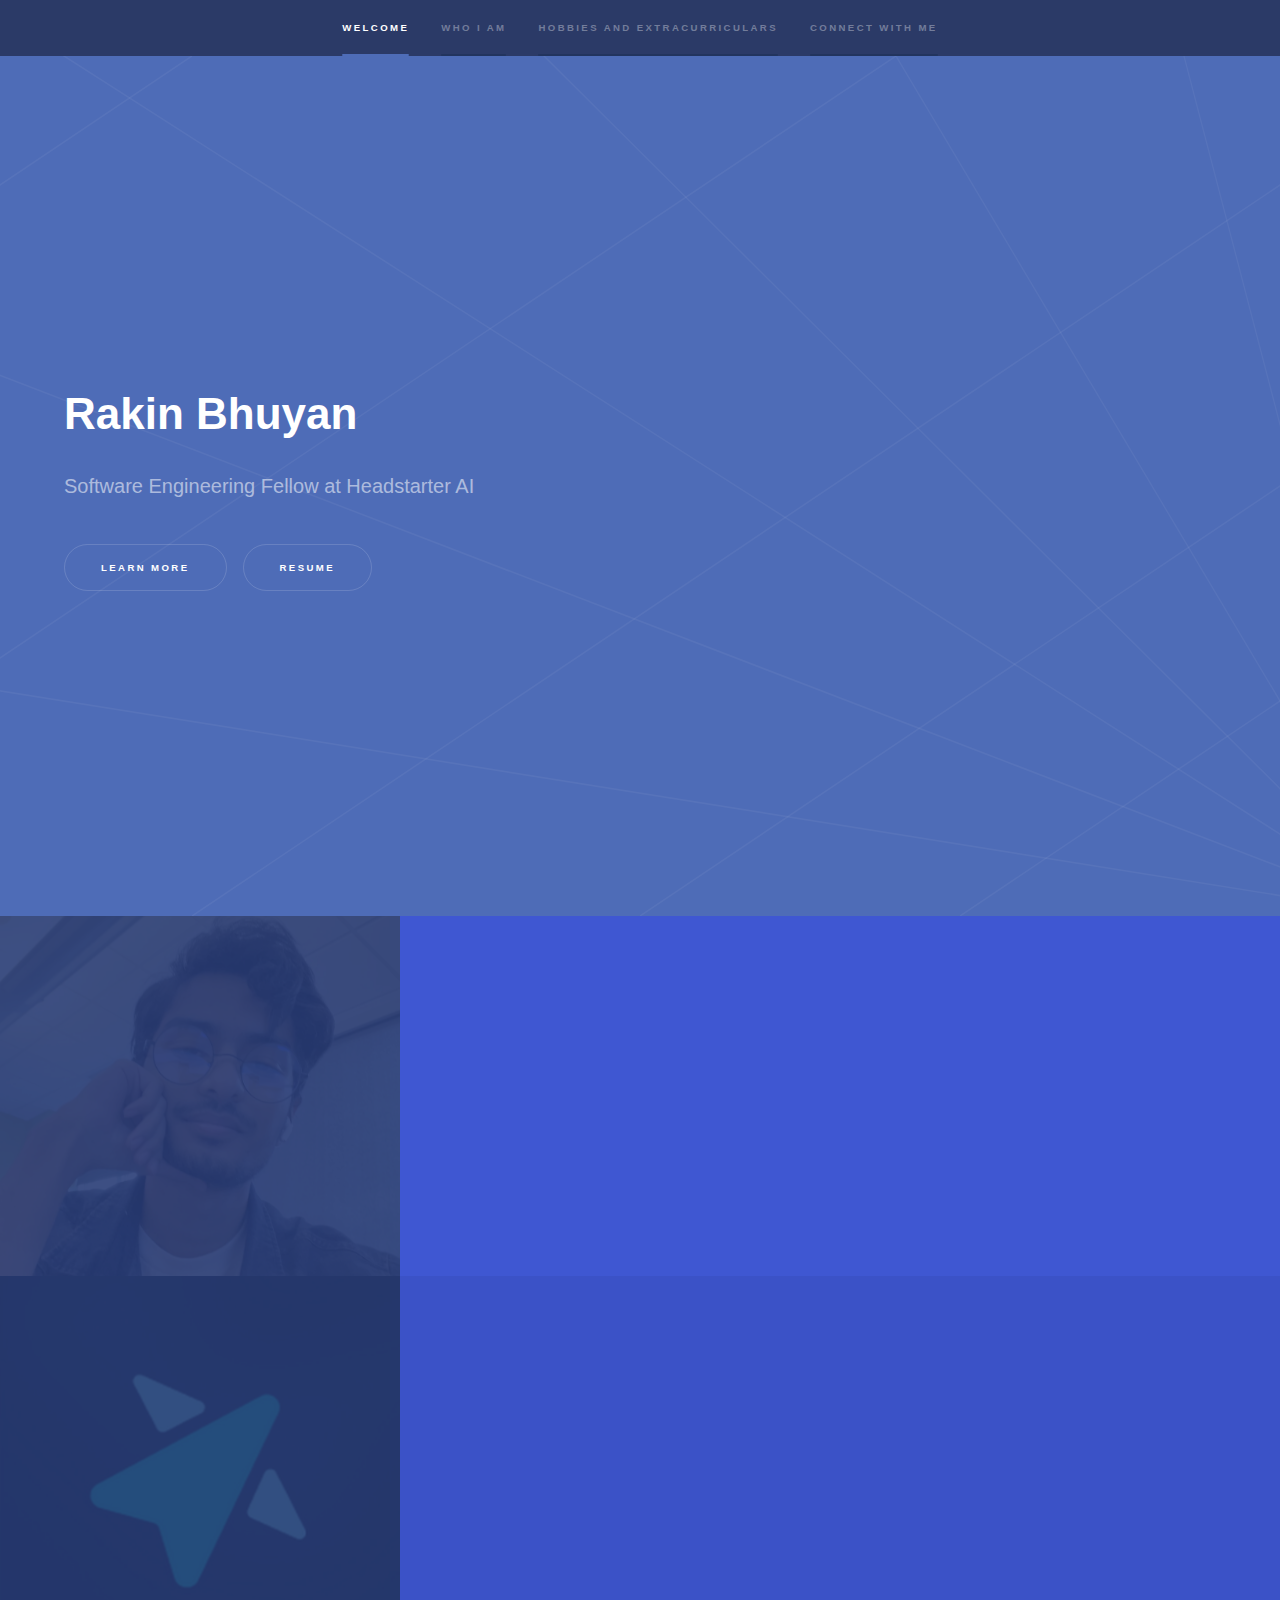
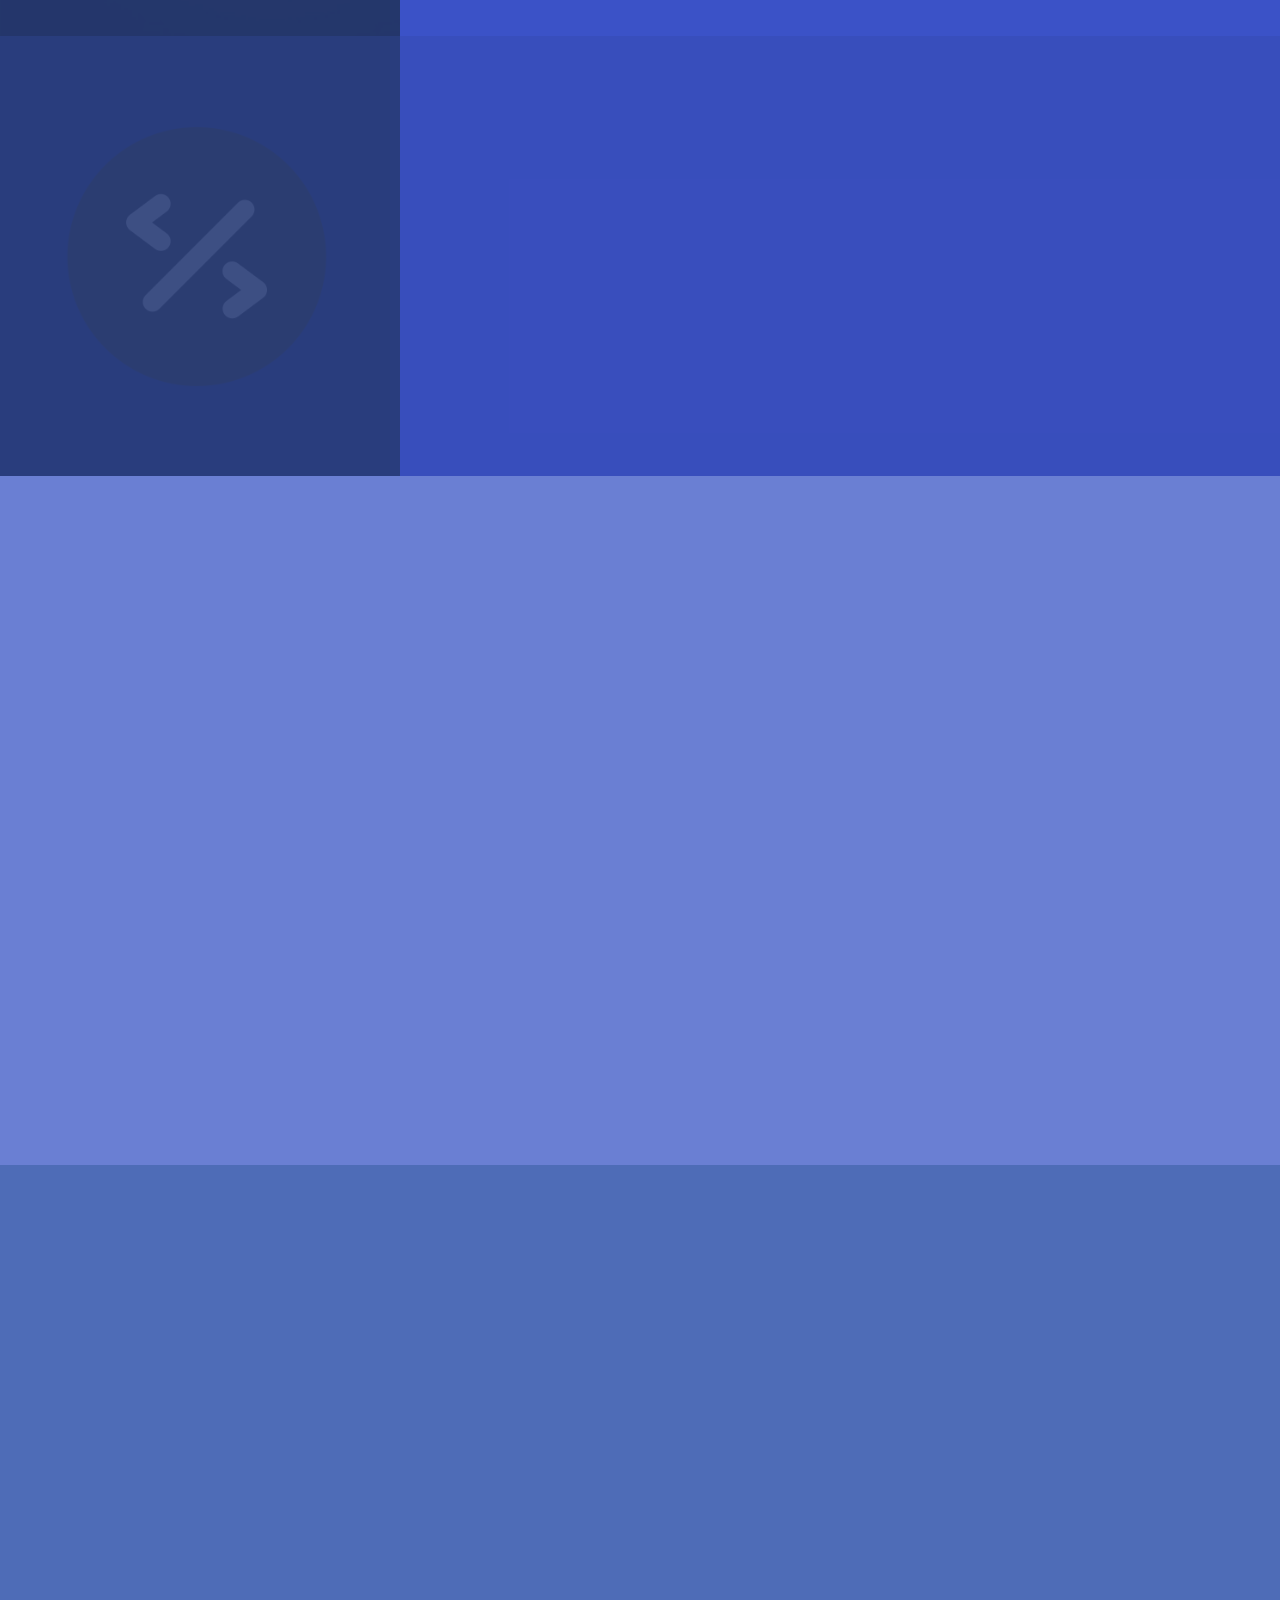
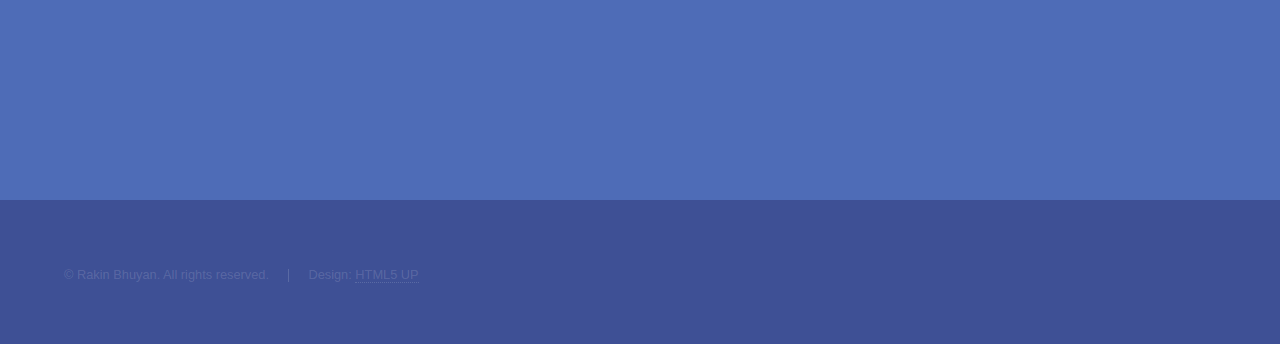
==== commit 4839c85d: "commit image" ====
--- a/index.html
+++ b/index.html
@@ -46,7 +46,7 @@
 				<!-- One -->
 					<section id="one" class="wrapper style2 spotlights">
 						<section>
-							<a href="" class="image"><img src="images/pic01.jpg" alt="" data-position="center center" /></a>
+							<a href="" class="image"><img src="images/me.jpg" alt="" data-position="center center" /></a>
 							<div class="content">
 								<div class="inner">
 									<h2>Junior at the University of Alabama at Birmingham</h2>
@@ -58,7 +58,7 @@
 							</div>
 						</section>
 						<section>
-							<a href="" class="image"><img src="images/pic02.jpg" alt="" data-position="top center" /></a>
+							<a href="" class="image"><img src="images/headstarter.jpg" alt="" data-position="top center" /></a>
 							<div class="content">
 								<div class="inner">
 									<h2>Software Engineering Fellow at Headstarter AI</h2>
@@ -70,7 +70,7 @@
 							</div>
 						</section>
 						<section>
-							<a href="" class="image"><img src="images/38787.png" alt="" data-position="top center" /></a>
+							<a href="" class="image"><img src="images/code_coding_icon_153713.png" alt="" data-position="top center" /></a>
 							<div class="content">
 								<div class="inner">
 									<h2>Tools and Skills</h2>
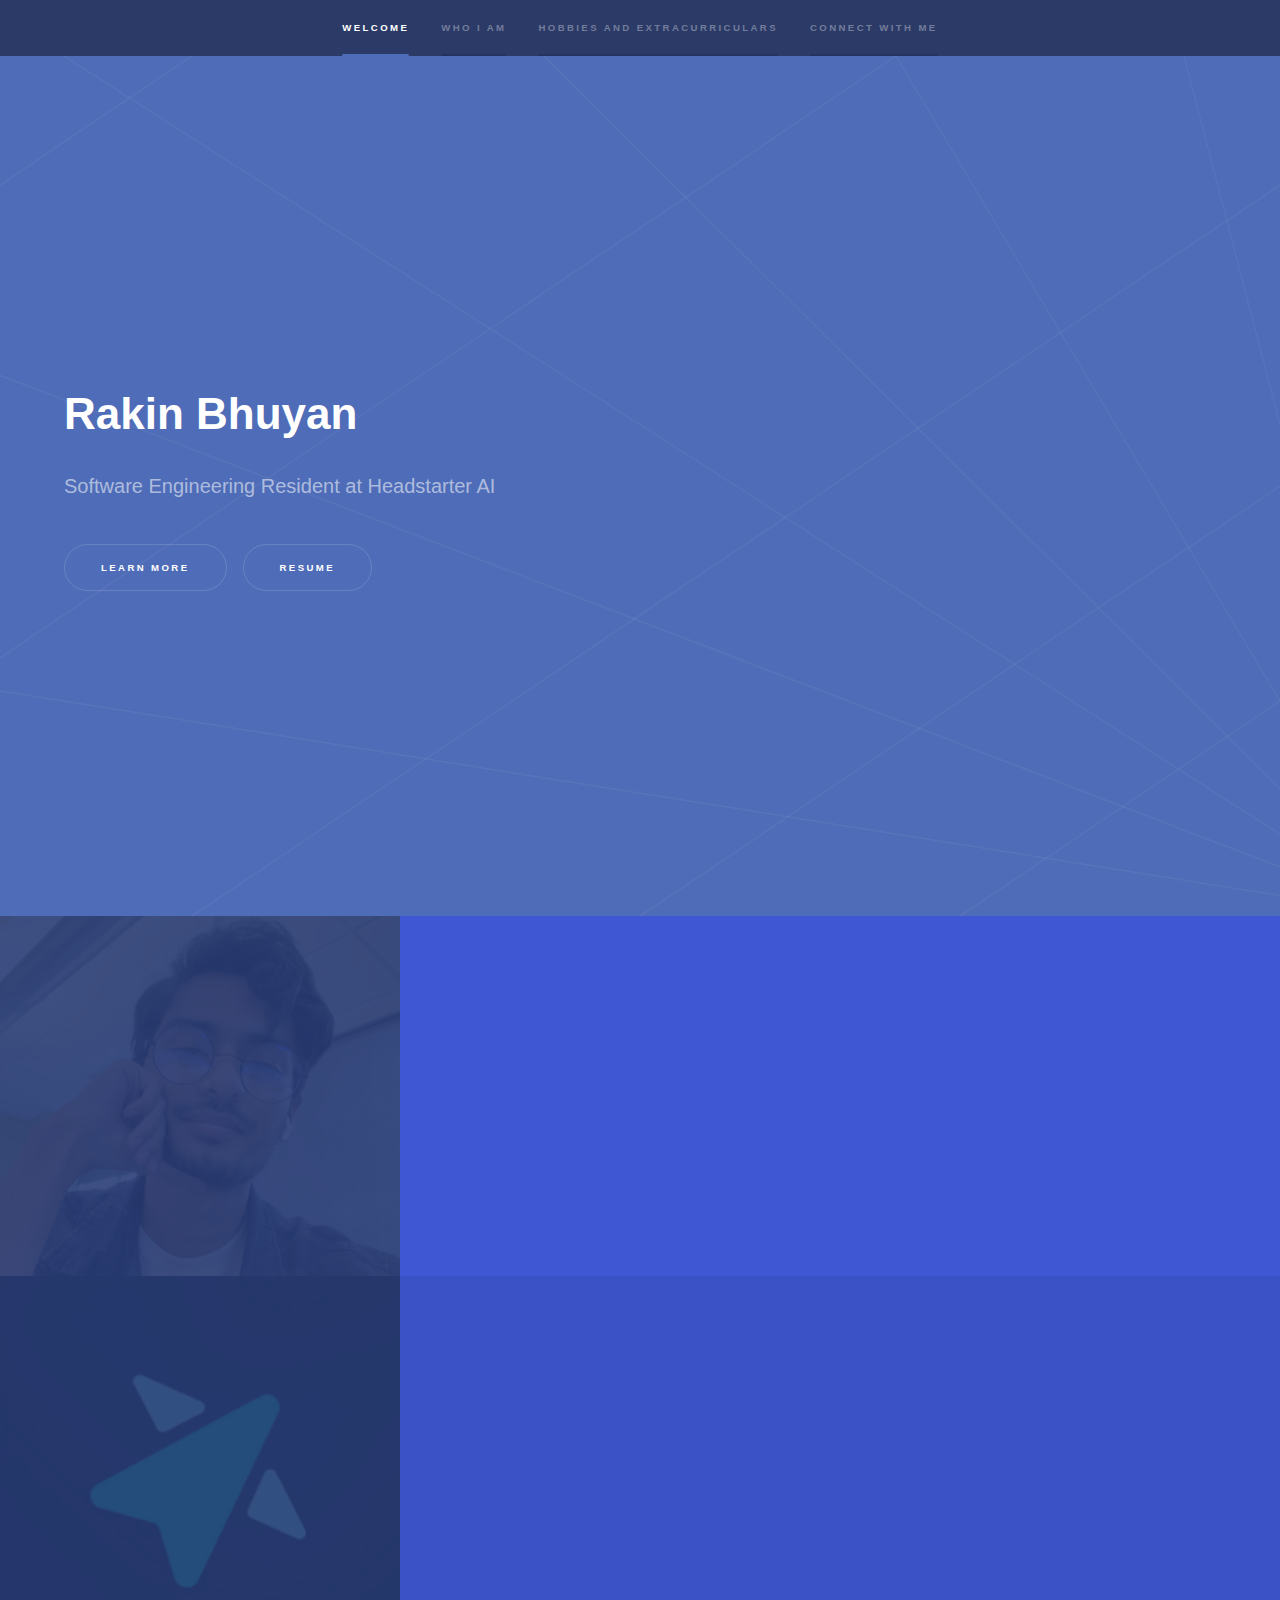
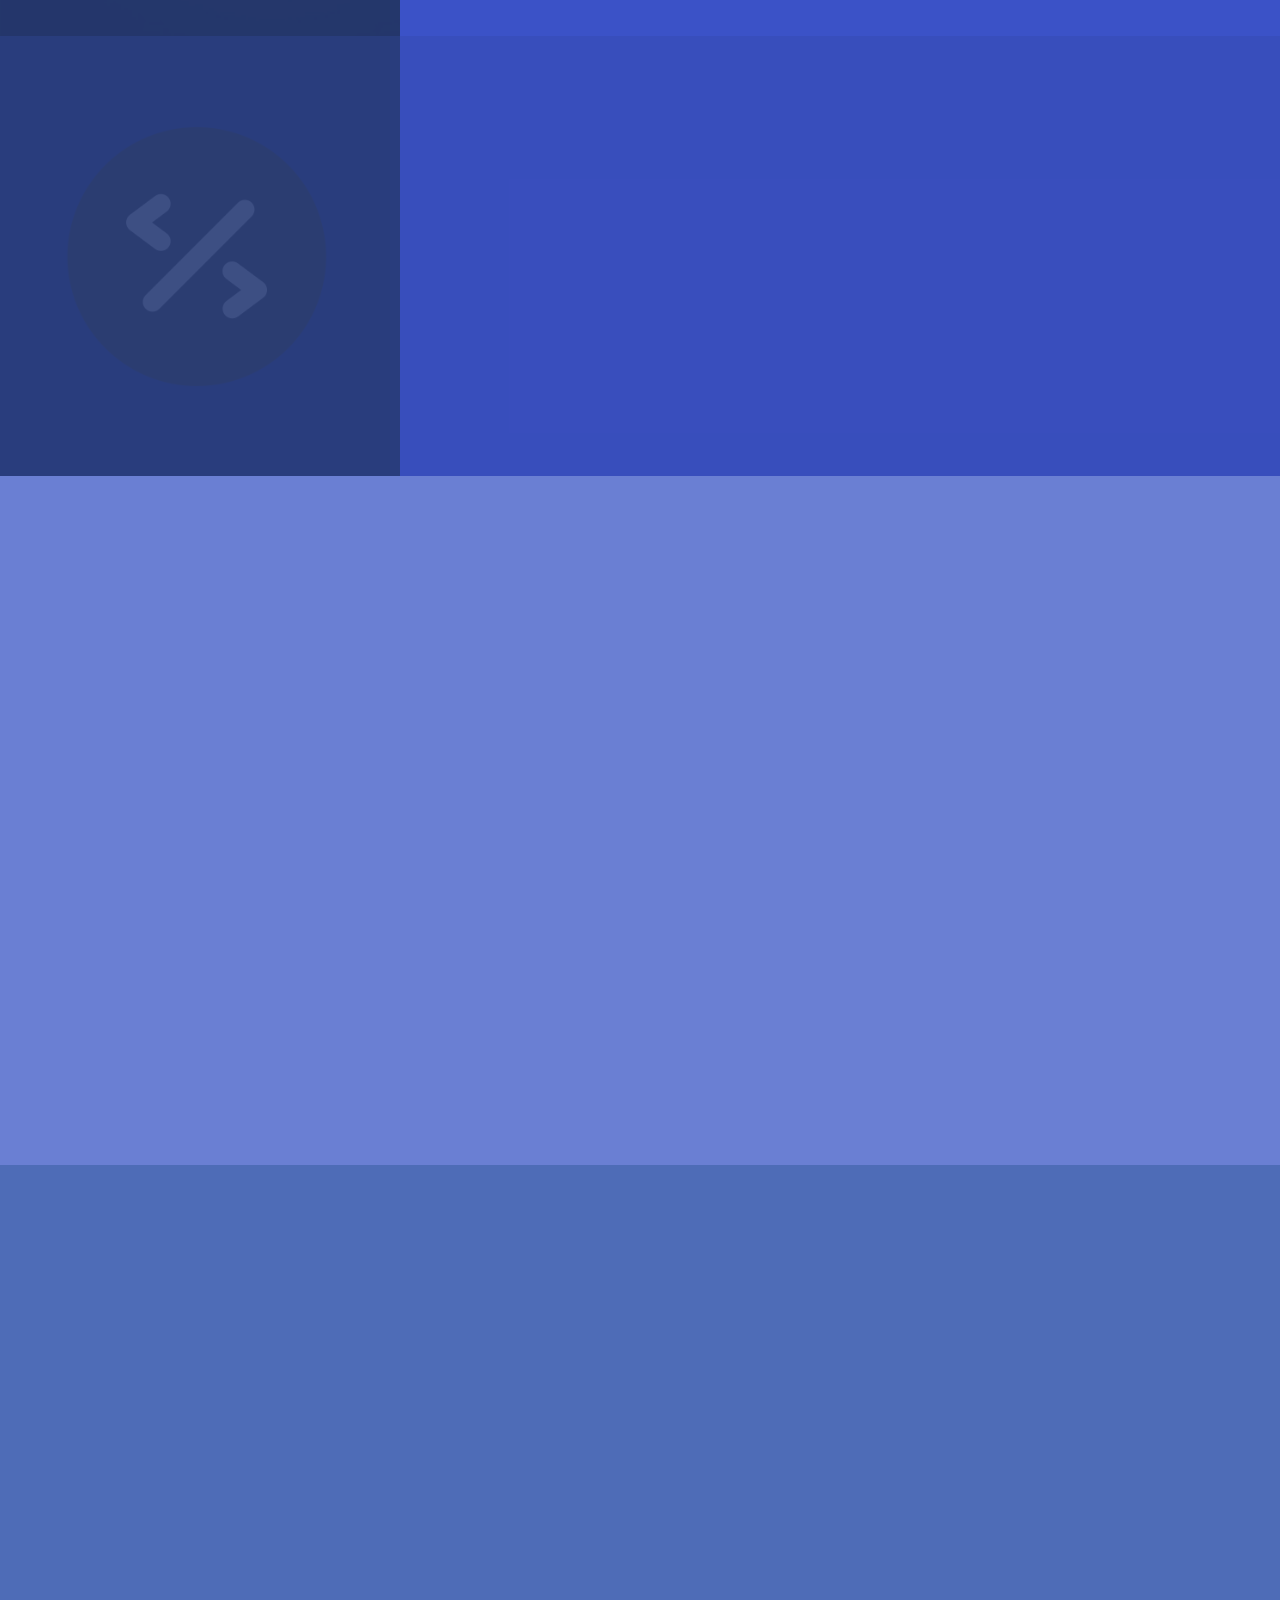
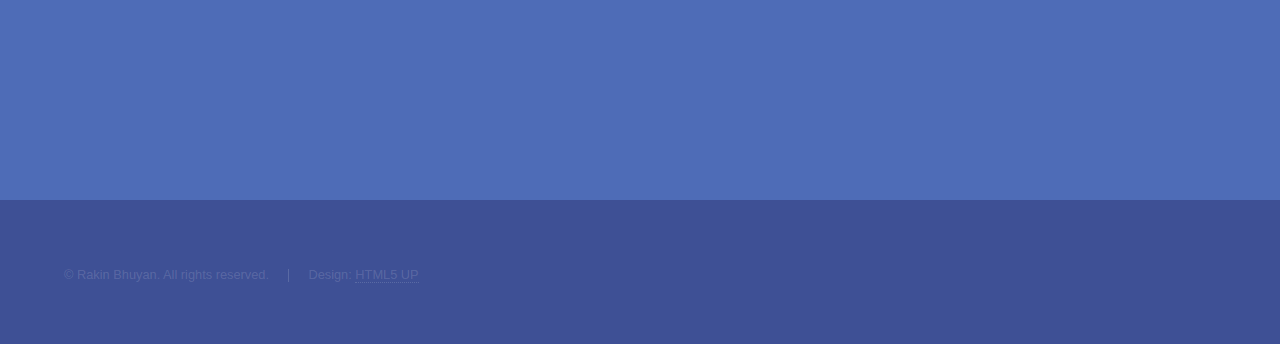
==== commit 2e4f03c5: "commit new skills" ====
--- a/index.html
+++ b/index.html
@@ -35,7 +35,7 @@
 					<section id="intro" class="wrapper style1 fullscreen fade-up">
 						<div class="inner">
 							<h1>Rakin Bhuyan</h1>
-							<p>Software Engineering Fellow at Headstarter AI</p>
+							<p>Software Engineering Resident at Headstarter AI</p>
 							<ul class="actions">
 								<li><a href="#one" class="button scrolly">Learn more</a></li>
 								<li><a href="/assets/resume/Rakin A Bhuyan Resume.pdf" class="button" target="_blank">Resume</a></li>
@@ -61,8 +61,8 @@
 							<a href="" class="image"><img src="images/headstarter.jpg" alt="" data-position="top center" /></a>
 							<div class="content">
 								<div class="inner">
-									<h2>Software Engineering Fellow at Headstarter AI</h2>
-									<p>A fellowship where I am able to learn how to build my personal brand and let me build 5 AI based projects. By the end of the fellowship, I will have gotten at least 1000 users involved in my project.</p>
+									<h2>Software Engineering Resident at Headstarter AI</h2>
+									<p>A mentorship where I am able to learn how to build my personal brand and let me build 5 AI based projects. By the end of the fellowship, I will have gotten at least 1000 users involved in my project.</p>
 									<ul class="actions">
 										<li><a href="generic.html" class="button">Learn more</a></li>
 									</ul>
@@ -74,8 +74,8 @@
 							<div class="content">
 								<div class="inner">
 									<h2>Tools and Skills</h2>
-									<p>Languages: Python, Java, Javascript, R, HTML, CSS, C</p>
-									<p>Dev Tools: Github, Git, VSCode, BlueJ, Eclipse, Replit, Figma, Godaddy, Cloudflare, Firebase, Vite, Postman</p>
+									<p>Languages: Python, Java, Javascript, R, HTML, CSS, C, C++</p>
+									<p>Dev Tools: Github, Git, VSCode, BlueJ, Eclipse, Replit, Figma, Godaddy, Cloudflare, Firebase, Vite, Postman, Material UI, Firestore, Unix, Linux</p>
 									<p>API's/Libraries: React.js, Next.js, Tensorflow, Pandas, Pytorch, Pygames</p>
 									<ul class="actions">
 										<li><a href="generic.html" class="button">Learn more</a></li>
@@ -176,7 +176,7 @@
 											<ul class="icons">
 												<li><a href="https://github.com/RakinAB" class="icon brands fa-github"><span class="label">GitHub</span></a></li>
 												<li><a href="https://www.instagram.com/rakin_ab/" class="icon brands fa-instagram"><span class="label">Instagram</span></a></li>
-												<li><a href="www.linkedin.com/in/rakin-bhuyan-3a7b65241" class="icon brands fa-linkedin-in"><span class="label">LinkedIn</span></a></li>
+												<li><a href="https://www.linkedin.com/in/rakin-bhuyan-3a7b65241" class="icon brands fa-linkedin-in"><span class="label">LinkedIn</span></a></li>
 											</ul>
 										</li>
 									</ul>
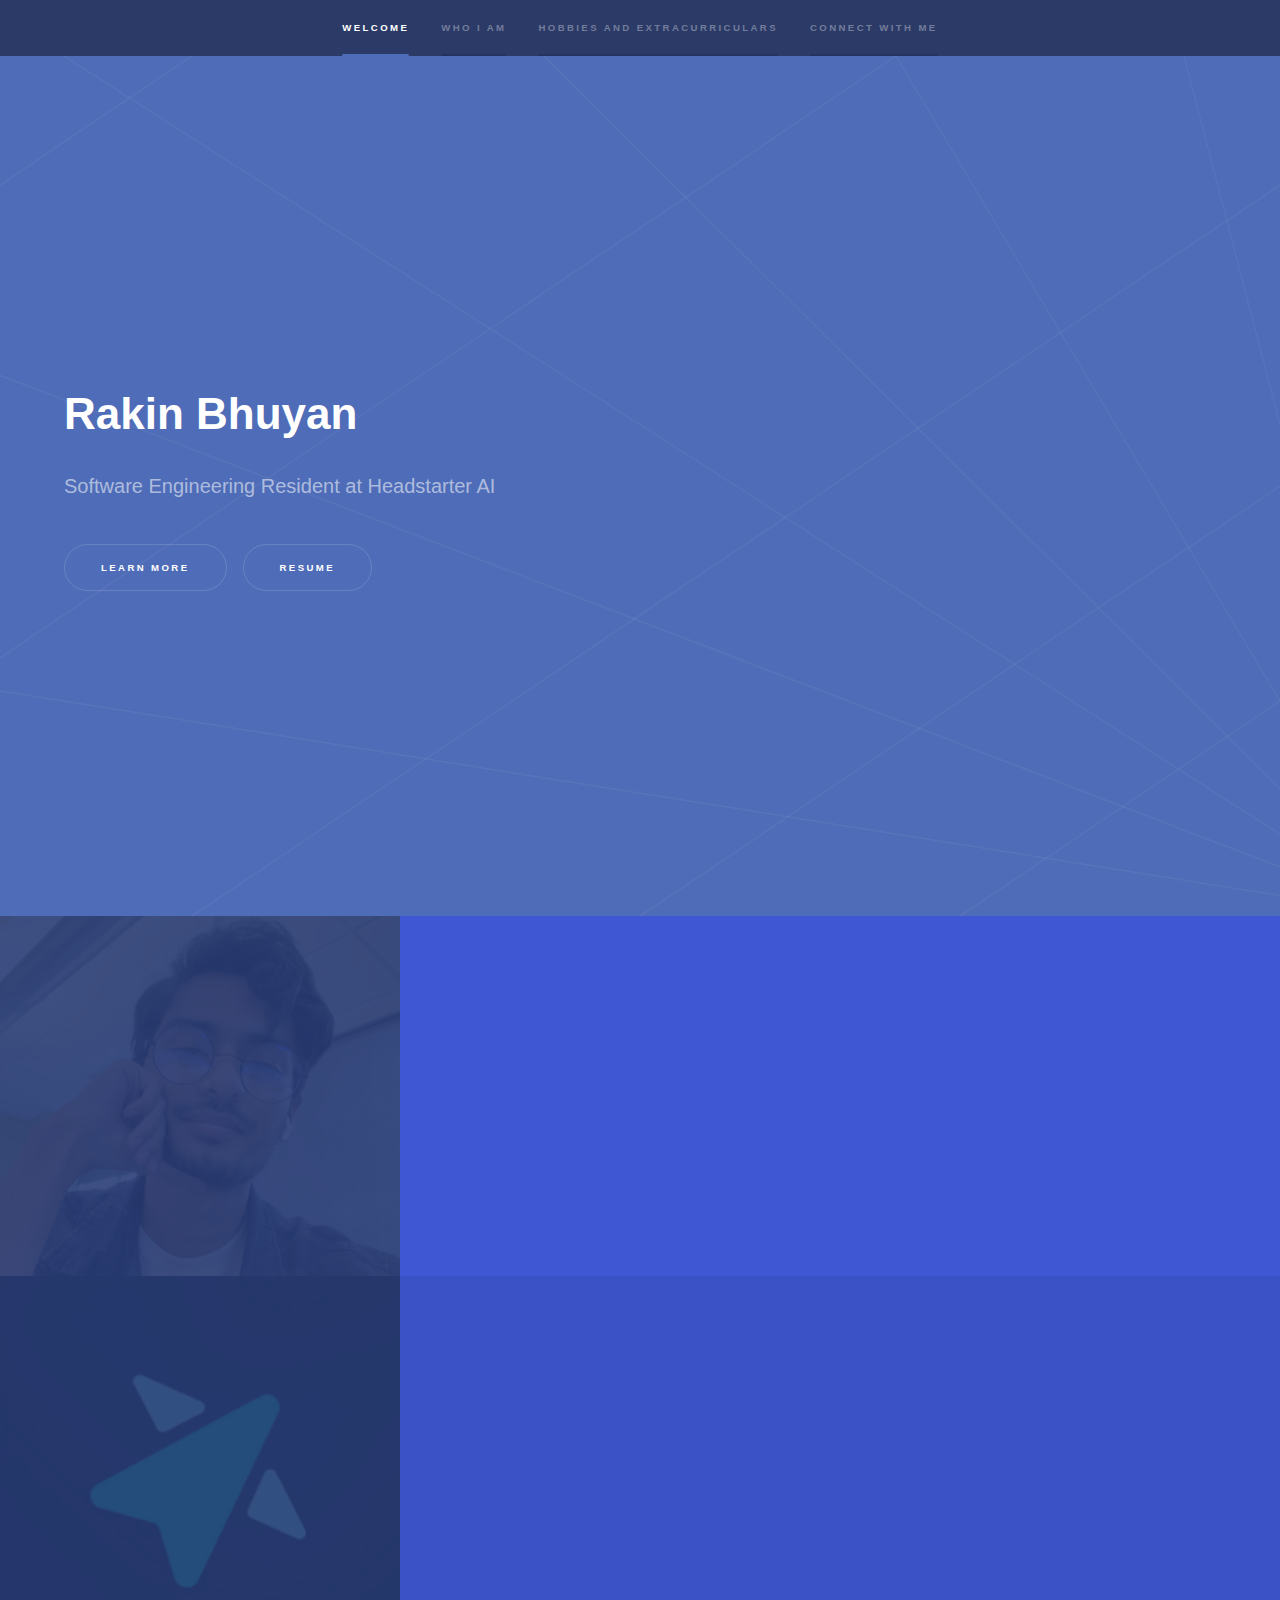
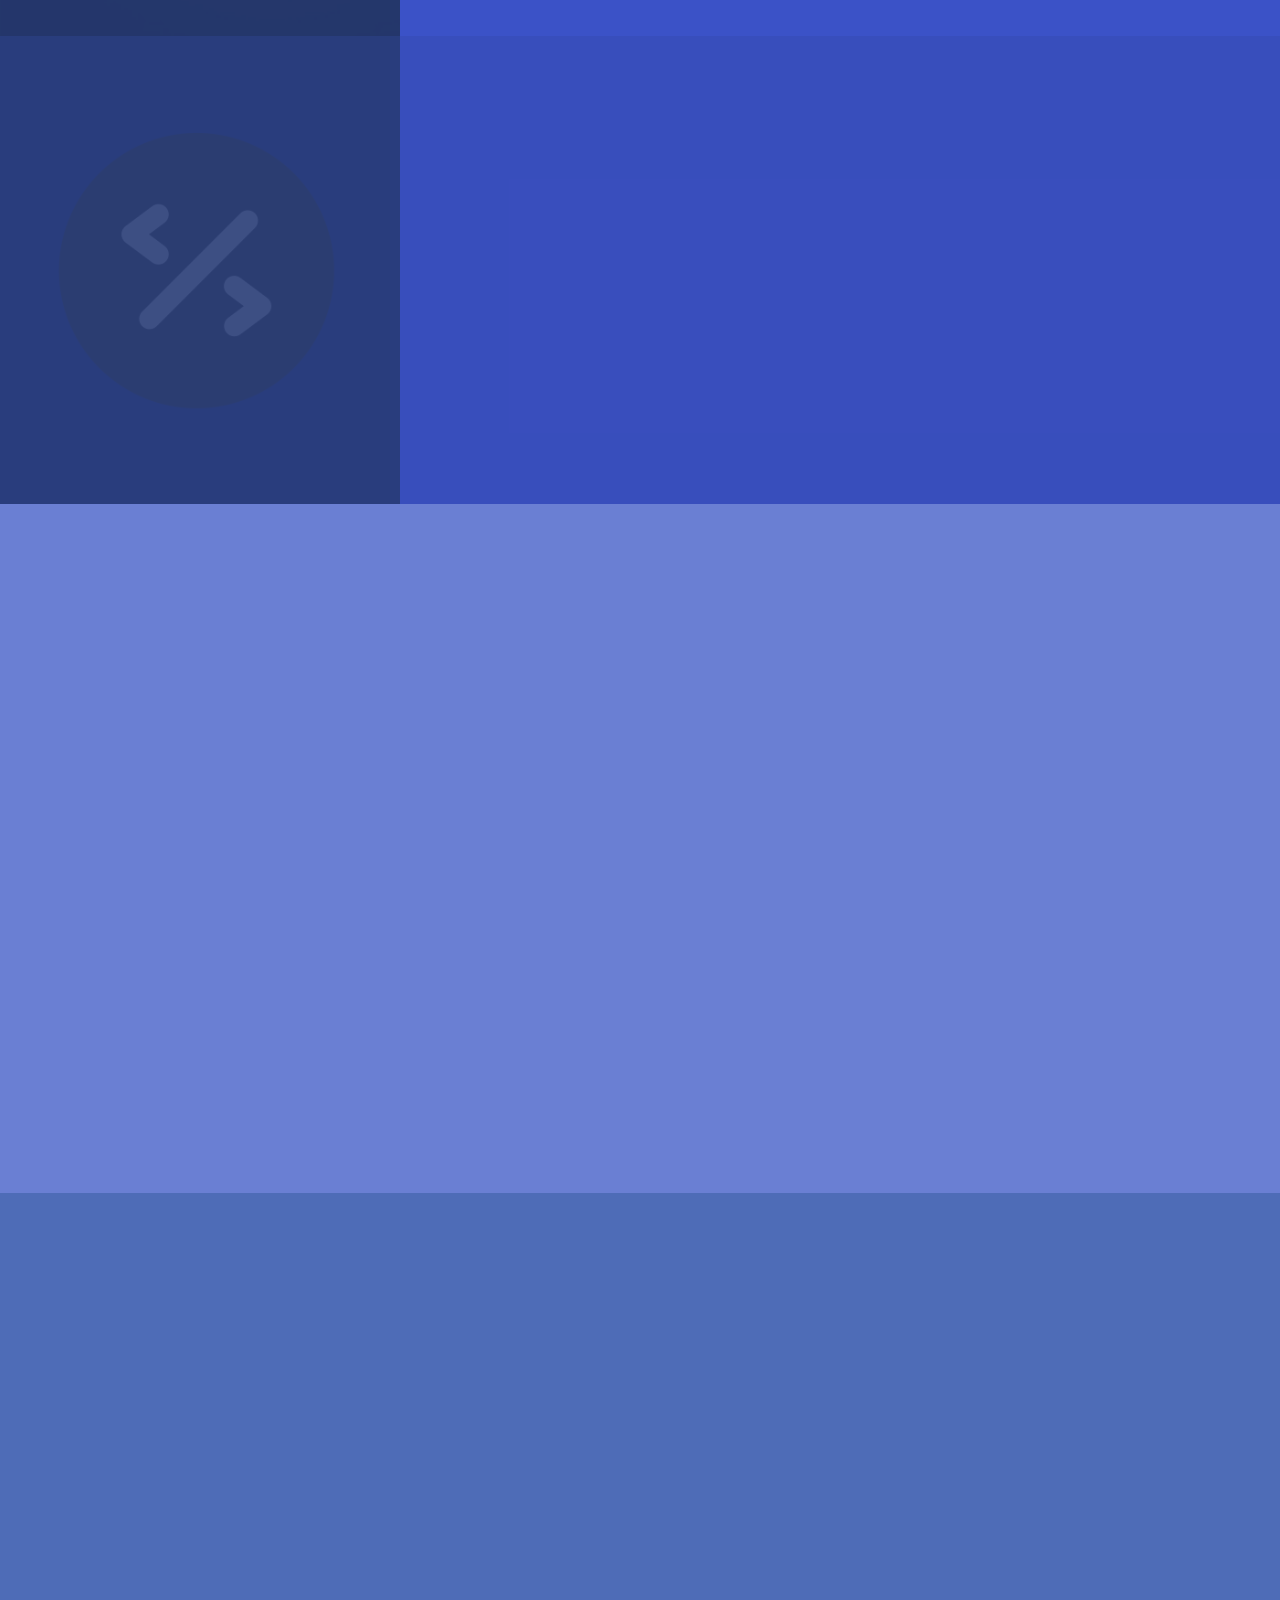
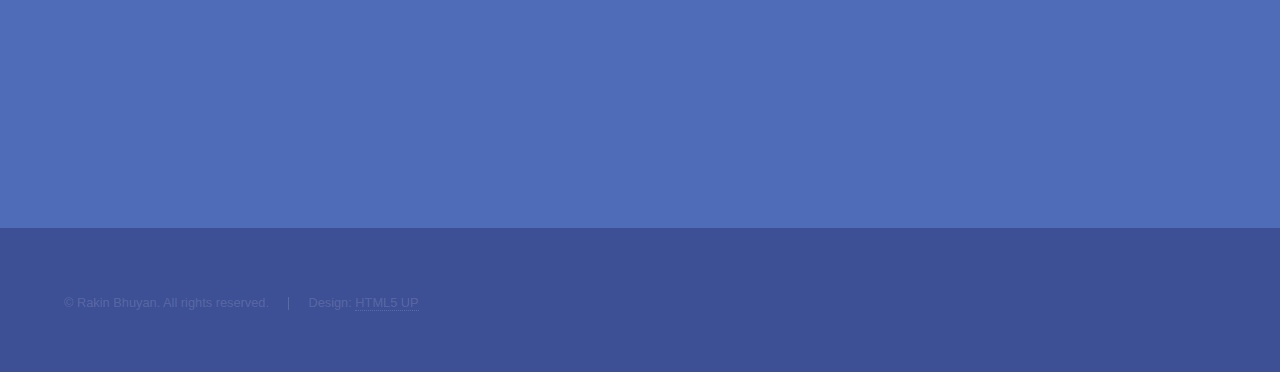
==== commit 872e7b9a: "git commit new API's/Libraries" ====
--- a/index.html
+++ b/index.html
@@ -62,7 +62,7 @@
 							<div class="content">
 								<div class="inner">
 									<h2>Software Engineering Resident at Headstarter AI</h2>
-									<p>A mentorship where I am able to learn how to build my personal brand and let me build 5 AI based projects. By the end of the fellowship, I will have gotten at least 1000 users involved in my project.</p>
+									<p>A mentorship where I am able to learn how to build my personal brand and let me build 5 AI based projects. By the end of the program, I will have created up to 14 AI-based full-stack projects that will ultimately aid to my skills and profession.</p>
 									<ul class="actions">
 										<li><a href="generic.html" class="button">Learn more</a></li>
 									</ul>
@@ -76,7 +76,7 @@
 									<h2>Tools and Skills</h2>
 									<p>Languages: Python, Java, Javascript, R, HTML, CSS, C, C++</p>
 									<p>Dev Tools: Github, Git, VSCode, BlueJ, Eclipse, Replit, Figma, Godaddy, Cloudflare, Firebase, Vite, Postman, Material UI, Firestore, Unix, Linux</p>
-									<p>API's/Libraries: React.js, Next.js, Tensorflow, Pandas, Pytorch, Pygames</p>
+									<p>API's/Libraries: React.js, Next.js, NodeJS, Tensorflow, Pandas, Pytorch, Pygames, OpenAI, Pinecone</p>
 									<ul class="actions">
 										<li><a href="generic.html" class="button">Learn more</a></li>
 									</ul>
